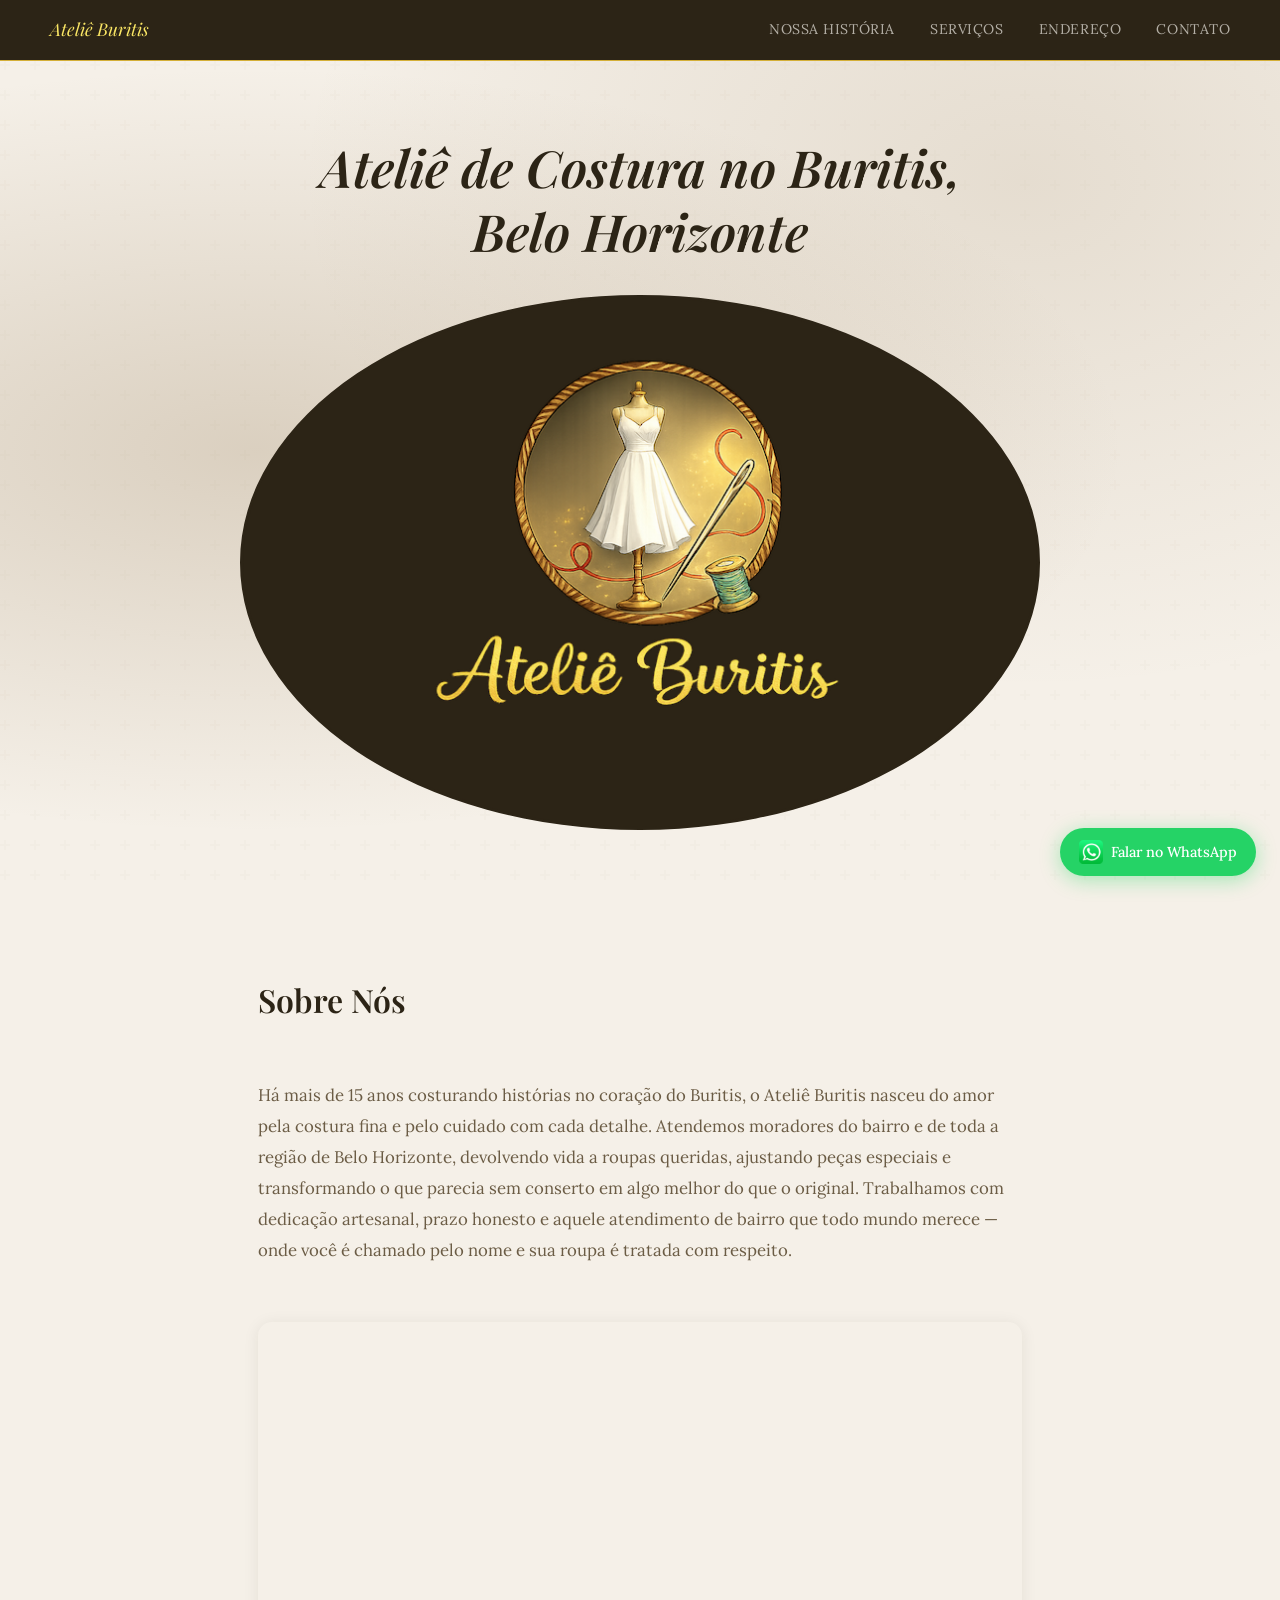
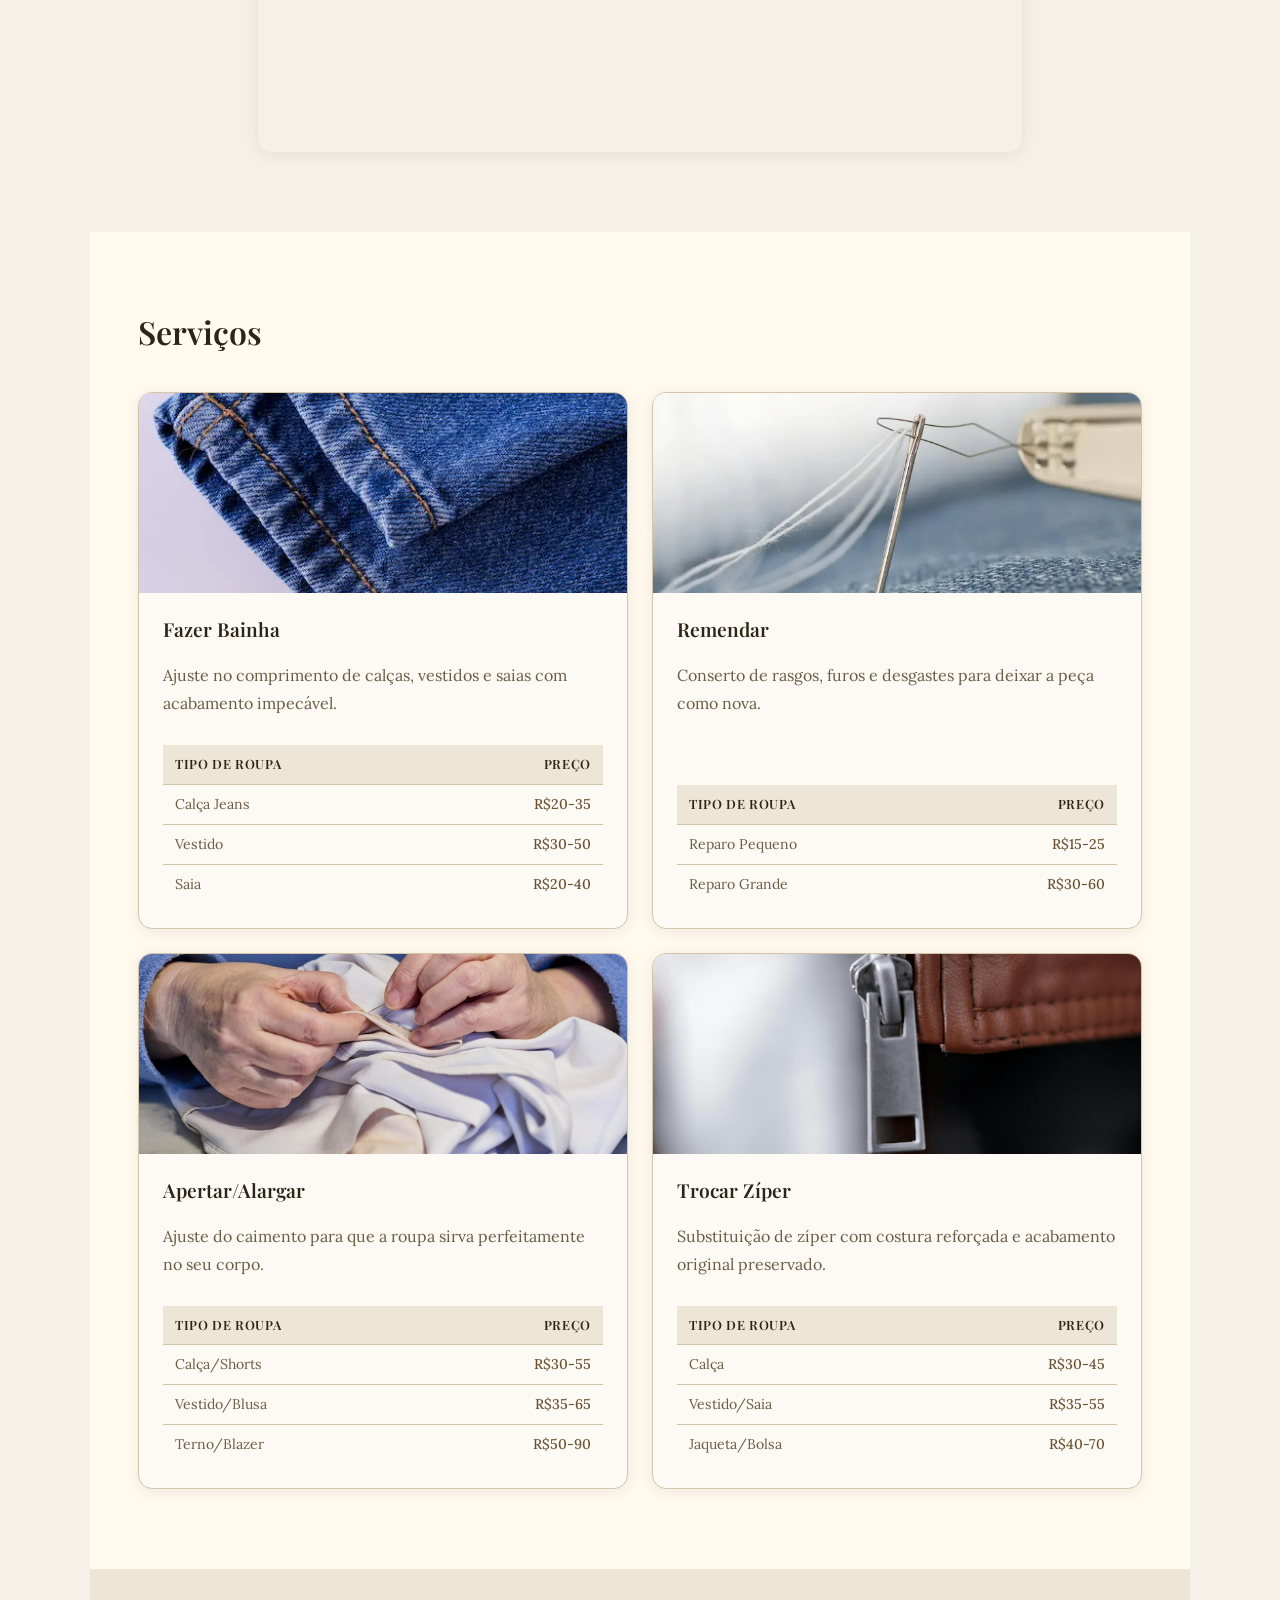
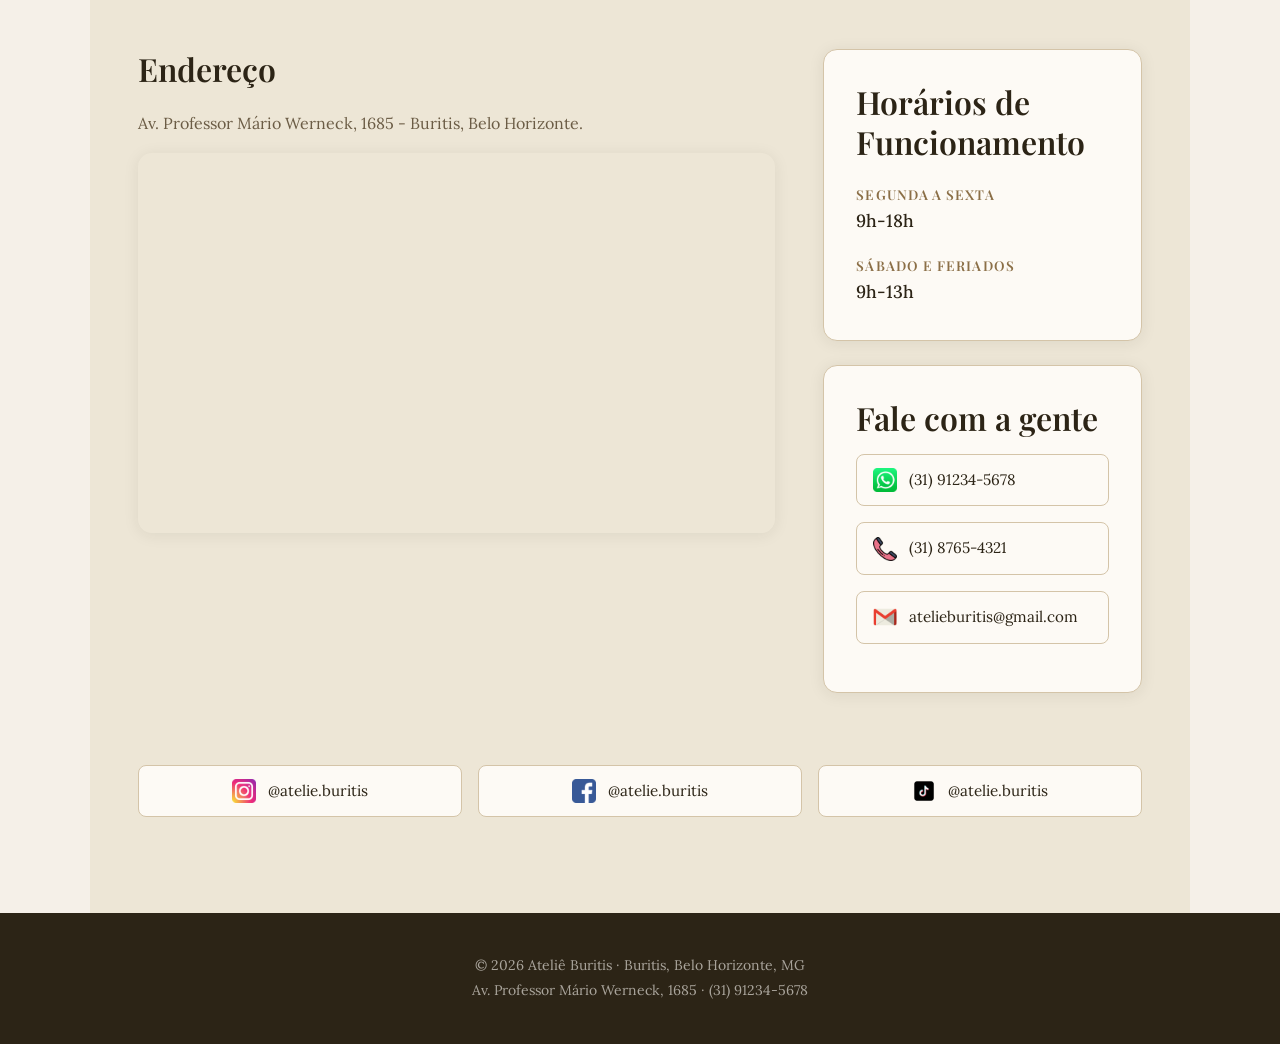
==== index.html @ 2ee1a2c8 "changing files" ====
<!DOCTYPE html>
<html lang="pt-BR">
<head>
    <meta charset="UTF-8">
    <meta name="viewport" content="width=device-width, initial-scale=1.0">

    <title>Ateliê de Costura - Buritis, Belo Horizonte | Ateliê Buritis</title>
    <meta name="description" content="Ateliê de Costura no Buritis, Belo Horizonte. Reparo de roupas rápido, barato e com qualidade. Whatsapp: (31) 91234-5678.">
    <meta name="robots" content="index, follow">
    <link rel="canonical" href="https://danielfprocha.github.io/site-costureira/">

    <meta property="og:title" content="Ateliê de Costura - Buritis, Belo Horizonte | Ateliê Buritis">
    <meta property="og:description" content="Ateliê de Costura no Buritis, Belo Horizonte. Reparo de roupas rápido, barato e com qualidade. Whatsapp: (31) 91234-5678.">
    <meta property="og:image" content="https://danielfprocha.github.io/site-costureira/og-image.jpg">
    <meta property="og:url" content="https://danielfprocha.github.io/site-costureira/">
    <meta property="og:type" content="website">
    <meta property="og:locale" content="pt_BR">

    <script type="application/ld+json">
        {
            "@context": "https://schema.org",
            "@type": "ClothingStore",
            "name": "Ateliê Buritis",
            "description": "Ateliê de Costura no Buritis",
            "url": "https://danielfprocha.github.io/site-costureira/",
            "telephone": "+5531912345678",
            "priceRange": "$$",
            "image": "https://danielfprocha.github.io/site-costureira/og-image.jpg",
            "address": {
            "@type": "PostalAddress",
            "streetAddress": "Av. Professor Mário Werneck, 1685",
            "addressLocality": "Belo Horizonte",
            "addressRegion": "MG",
            "postalCode": "30455-610",
            "addressCountry": "BR"
            },
            "geo": {
            "@type": "GeoCoordinates",
            "latitude": -19.969974157436212,
            "longitude": -43.964984991623794
            },
            "openingHoursSpecification": [
            {
                "@type": "OpeningHoursSpecification",
                "dayOfWeek": ["Monday","Tuesday","Wednesday","Thursday","Friday"],
                "opens": "09:00",
                "closes": "18:00"
            },
            {
                "@type": "OpeningHoursSpecification",
                "dayOfWeek": ["Saturday"],
                "opens": "09:00",
                "closes": "13:00"
            }
            ],
            "areaServed": {
            "@type": "Place",
            "name": "Buritis, Belo Horizonte, MG"
            },
            "serviceType": ["Fazer Bainha", "Remendar", "Apertar/Alargar", "Trocar Zíper"]
        }
    </script>

    <link rel="stylesheet" href="./css/style.css">
</head>
<body>
    <!-- Botão whatsapp fixo -->
    <a class="whatsapp-float" href="https://wa.me/5531912345678?text=Olá%2C%20vim%20pelo%20site!" target="_blank" rel="noopener noreferrer" aria-label="Mandar mensagem pelo WhatsApp">
        <img src="images/geral/icone-whatsapp.png" alt="WhatsApp" width="32" height="32">
        Falar no WhatsApp
    </a>

    <!-- Navegação fixa -->
    <nav>
        <span>Ateliê Buritis</span>
        <a href="#sobre">Nossa História</a>
        <a href="#servicos">Serviços</a>
        <a href="#localizacao">Endereço</a>
        <a href="#contato">Contato</a>
    </nav>

    <!-- 1. Hero -->
    <header>
        <h1>Ateliê de Costura no Buritis, Belo Horizonte</h1>
        <img src="images/geral/logo-costureira-full.png" alt="Logo da loja Ateliê Buritis">
    </header>

    <main>
        <!-- 2. Sobre nós -->
        <section id="sobre">
            <h2>Sobre Nós</h2>
            <p>Há mais de 15 anos costurando histórias no coração do Buritis, o Ateliê Buritis nasceu do amor pela costura fina e pelo cuidado com cada detalhe. Atendemos moradores do bairro e de toda a região de Belo Horizonte, devolvendo vida a roupas queridas, ajustando peças especiais e transformando o que parecia sem conserto em algo melhor do que o original. Trabalhamos com dedicação artesanal, prazo honesto e aquele atendimento de bairro que todo mundo merece — onde você é chamado pelo nome e sua roupa é tratada com respeito.</p>

            <!-- Vídeo -->
             <iframe src="" title="Conheça o Ateliê Buritis" loading="lazy" allowfullscreen></iframe>
        </section>
        
        <!-- 3. Serviços -->
        <section id="servicos">
            <div class="servicos-box">
                <h2>Serviços</h2>

                <div class="servicos-grade">
                    <!-- 3.1. Serviço 1 -->
                    <div class="servico">
                        <img src="images/servicos/fazer-bainha.webp" alt="Bainha de uma calça" loading="lazy">
                        <div class="servico-conteudo">
                            <h3>Fazer Bainha</h3>
                            <p>Ajuste no comprimento de calças, vestidos e saias com acabamento impecável.</p>
                            <table>
                                <thead>
                                    <tr>
                                        <th>Tipo de Roupa</th>
                                        <th class="preco">Preço</th>
                                    </tr>
                                </thead>
                                <tbody>
                                    <tr>
                                        <td>Calça Jeans</td>
                                        <td>R$20-35</td>
                                    </tr>
                                    <tr>
                                        <td>Vestido</td>
                                        <td>R$30-50</td>
                                    </tr>
                                    <tr>
                                        <td>Saia</td>
                                        <td>R$20-40</td>
                                    </tr>
                                </tbody>
                            </table>
                        </div>
                    </div>
                    <!-- 3.2. Serviço 2 -->
                    <div class="servico">
                        <img src="images/servicos/remendar.webp" alt="Remendo de uma roupa" loading="lazy">
                        <div class="servico-conteudo">
                            <h3>Remendar</h3>
                            <p>Conserto de rasgos, furos e desgastes para deixar a peça como nova.</p>
                            <table>
                                <thead>
                                    <tr>
                                        <th>Tipo de Roupa</th>
                                        <th class="preco">Preço</th>
                                    </tr>
                                </thead>
                                <tbody>
                                    <tr>
                                        <td>Reparo Pequeno</td>
                                        <td>R$15-25</td>
                                    </tr>
                                    <tr>
                                        <td>Reparo Grande</td>
                                        <td>R$30-60</td>
                                    </tr>
                                </tbody>
                            </table>
                        </div>
                    </div>
                    
                    <!-- 3.3. Serviço 3 -->
                    <div class="servico">
                        <img src="images/servicos/apertar-alargar.webp" alt="Camisa sendo alargada" loading="lazy">
                        <div class="servico-conteudo">
                            <h3>Apertar/Alargar</h3>
                            <p>Ajuste do caimento para que a roupa sirva perfeitamente no seu corpo.</p>
                            <table>
                                <thead>
                                    <tr>
                                        <th>Tipo de Roupa</th>
                                        <th class="preco">Preço</th>
                                    </tr>
                                </thead>
                                <tbody>
                                    <tr>
                                        <td>Calça/Shorts</td>
                                        <td>R$30-55</td>
                                    </tr>
                                    <tr>
                                        <td>Vestido/Blusa</td>
                                        <td>R$35-65</td>
                                    </tr>
                                    <tr>
                                        <td>Terno/Blazer</td>
                                        <td>R$50-90</td>
                                    </tr>
                                </tbody>
                            </table>
                        </div>
                     </div>
                    
                    <!-- 3.4. Serviço 4 -->
                    <div class="servico">
                        <img src="images/servicos/trocar-ziper.jpg" alt="Zíper de uma jaqueta" loading="lazy">
                        <div class="servico-conteudo">
                            <h3>Trocar Zíper</h3>
                            <p>Substituição de zíper com costura reforçada e acabamento original preservado.</p>
                            <table>
                                <thead>
                                    <tr>
                                        <th>Tipo de Roupa</th>
                                        <th class="preco">Preço</th>
                                    </tr>
                                </thead>
                                <tbody>
                                    <tr>
                                        <td>Calça</td>
                                        <td>R$30-45</td>
                                    </tr>
                                    <tr>
                                        <td>Vestido/Saia</td>
                                        <td>R$35-55</td>
                                    </tr>
                                    <tr>
                                        <td>Jaqueta/Bolsa</td>
                                        <td>R$40-70</td>
                                    </tr>
                                </tbody>
                            </table>
                        </div>
                    </div>
                </div>
            </div>
        </section>
        
        <!-- 4. Localização + Horários -->
        <section id="localizacao">

            <!-- Linha superior: mapa + horários/contato -->
            <div class="localizacao-topo">

                <div class="mapa">
                    <h2>Endereço</h2>
                    <p>Av. Professor Mário Werneck, 1685 - Buritis, Belo Horizonte.</p>
                    <iframe src="https://www.google.com/maps/embed?pb=!1m18!1m12!1m3!1d15000.049582396745!2d-43.972280600000005!3d-19.965980950000002!2m3!1f0!2f0!3f0!3m2!1i1024!2i768!4f13.1!3m3!1m2!1s0xa697ddc6218b83%3A0xa5b5ebb9c4d6cb64!2sUniBH%20-%20Campus%20Buritis!5e0!3m2!1spt-BR!2sbr!4v1778018759500!5m2!1spt-BR!2sbr" width="600" height="450" style="border:0;" allowfullscreen="" loading="lazy" referrerpolicy="no-referrer-when-downgrade"></iframe>
                </div>

                <div class="info-lateral">
                    <div class="horarios">
                        <h2>Horários de Funcionamento</h2>
                        <h3>Segunda a Sexta</h3>
                        <p>9h-18h</p>
                        <h3>Sábado e Feriados</h3>
                        <p>9h-13h</p>
                    </div>

                    <div class="contatos">
                        <h2>Fale com a gente</h2>
                        <a href="https://wa.me/5531912345678?text=Olá%2C%20vim%20pelo%20site!" target="_blank" rel="noopener noreferrer" class="contato-item">
                            <img src="images/geral/icone-whatsapp.png" alt="Ícone WhatsApp">
                            <p>(31) 91234-5678</p>
                        </a>
                        <div class="contato-item">
                            <img src="images/geral/icone-telefone-fixo.png" alt="Ícone Telefone Fixo">
                            <p>(31) 8765-4321</p>
                        </div>
                        <a href="mailto:atelieburitis@gmail.com" class="contato-item">
                            <img src="images/geral/icone-gmail.png" alt="Ícone Gmail">
                            <p>atelieburitis@gmail.com</p>
                        </a>
                    </div>
                </div>
            </div>

            <!-- Linha inferior: redes sociais -->
            <div class="redes-sociais">
                <a href="#" class="rede-item">
                    <img src="images/geral/icone-instagram.png" alt="Ícone Instagram">
                    <p>@atelie.buritis</p>
                </a>
                <a href="#" class="rede-item">
                    <img src="images/geral/icone-facebook.png" alt="Ícone Facebook">
                    <p>@atelie.buritis</p>
                </a>
                <a href="#" class="rede-item">
                    <img src="images/geral/icone-tiktok.png" alt="Ícone Tiktok">
                    <p>@atelie.buritis</p>
                </a>
            </div>
        </section>
    </main>

    <!-- 6. Footer -->
    <footer>
        <p>© 2026 Ateliê Buritis · Buritis, Belo Horizonte, MG</p>
        <p>Av. Professor Mário Werneck, 1685 · (31) 91234-5678</p>
    </footer>
</body>
</html>
---- css/style.css ----
/* =============================================
   ATELIÊ BURITIS — style.css
   Estilo: artesanal/aconchegante, tons bege
   ============================================= */
 
/* --- Fontes (Google Fonts) --- */
@import url('https://fonts.googleapis.com/css2?family=Playfair+Display:ital,wght@0,400;0,600;1,400&family=Lora:ital,wght@0,400;0,500;1,400&display=swap');
 
/* --- Variáveis --- */
:root {
    --cor-fundo:        #F5F0E8;
    --cor-fundo-alt:    #EDE6D6;
    --cor-fundo-escuro: #2C2416;
    --cor-primaria:     #8B6F47;
    --cor-primaria-esc: #6B5232;
    --cor-texto:        #2C2416;
    --cor-texto-suave:  #6B5C45;
    --cor-borda:        #D4C4A8;
    --cor-branco:       #FDFAF5;
 
    --fonte-titulo: 'Playfair Display', Georgia, serif;
    --fonte-corpo:  'Lora', Georgia, serif;
 
    --raio:    8px;
    --raio-lg: 14px;
    --sombra:  0 2px 16px rgba(44, 36, 22, 0.08);
}
 
/* =============================================
   RESET & BASE
   ============================================= */
*, *::before, *::after {
    box-sizing: border-box;
    margin: 0;
    padding: 0;
}
 
html {
    scroll-behavior: smooth;
}
 
body {
    background-color: var(--cor-fundo);
    color: var(--cor-texto);
    font-family: var(--fonte-corpo);
    font-size: 1rem;
    line-height: 1.75;
}
 
img {
    display: block;
    max-width: 100%;
    height: auto;
}
 
a {
    color: inherit;
    text-decoration: none;
}
 
h1, h2, h3 {
    font-family: var(--fonte-titulo);
    line-height: 1.25;
    color: var(--cor-texto);
}
 
h1 { font-size: clamp(2rem, 5vw, 3.2rem); font-weight: 600; }
h2 { font-size: clamp(1.5rem, 3vw, 2rem);  font-weight: 600; margin-bottom: 1.25rem; }
h3 { font-size: 1.2rem; font-weight: 600; margin-bottom: 0.5rem; }
 
p { margin-bottom: 1rem; color: var(--cor-texto-suave); }
p:last-child { margin-bottom: 0; }
 
/* =============================================
   BOTÃO WHATSAPP FIXO
   ============================================= */
.whatsapp-float {
    position: fixed;
    bottom: 1.5rem;
    right: 1.5rem;
    z-index: 1000;
    display: flex;
    align-items: center;
    gap: 0.5rem;
    background-color: #25D366;
    color: #fff;
    font-family: var(--fonte-corpo);
    font-size: 0.9rem;
    font-weight: 500;
    padding: 0.7rem 1.2rem;
    border-radius: 50px;
    box-shadow: 0 4px 20px rgba(13, 212, 86, 0.35);
    transition: transform 0.2s ease, box-shadow 0.2s ease;
}
 
.whatsapp-float:hover {
    transform: translateY(-2px);
    box-shadow: 0 6px 24px rgba(26, 237, 117, 0.619);
}
 
.whatsapp-float img {
    width: 24px;
    height: 24px;
}
 
/* =============================================
   NAV
   ============================================= */
nav {
    position: fixed;
    top: 0;
    left: 0;
    width: 100%;
    z-index: 900;
    display: flex;
    align-items: center;
    gap: 2rem;
    padding: 0rem 3rem;
    background-color: var(--cor-fundo-escuro);
    backdrop-filter: blur(8px);
    border-bottom: 1px solid #D4AF37;
}
 
nav span {
    padding: 0.9rem 0.1rem;
    font-family: var(--fonte-titulo);
    font-size: 1.1rem;
    font-style: italic;
    /*color: #D4AF37;*/
    color: rgb(250, 230, 100); 
    margin-right: auto;
}
 
nav a {
    padding: 0.9rem 0.1rem;
    font-size: 0.88rem;
    letter-spacing: 0.04em;
    color: rgba(253, 250, 245, 0.65);
    transition: color 0.2s;
    text-transform: uppercase;
}
 
nav a:hover {
    color: rgba(250, 230, 100, 0.85);
    transform: scale(1.03);
}

nav a:active {
    color: #FFF340;
}
 
/* =============================================
   HEADER / HERO
   ============================================= */
header {
    min-height: 100vh;
    display: flex;
    flex-direction: column;
    align-items: center;
    justify-content: center;
    text-align: center;
    padding: 8rem 2rem 4rem;
    background-color: var(--cor-fundo);
    background-image:
        radial-gradient(ellipse at 20% 50%, rgba(139, 111, 71, 0.25) 0%, transparent 60%),
        radial-gradient(ellipse at 80% 20%, rgba(139, 111, 71, 0.15) 0%, transparent 50%);
    position: relative;
    overflow: hidden;
}
 
header::before {
    content: '';
    position: absolute;
    inset: 0;
    background-image: url("data:image/svg+xml,%3Csvg width='60' height='60' viewBox='0 0 60 60' xmlns='http://www.w3.org/2000/svg'%3E%3Cg fill='none' fill-rule='evenodd'%3E%3Cg fill='%238B6F47' fill-opacity='0.06'%3E%3Cpath d='M36 34v-4h-2v4h-4v2h4v4h2v-4h4v-2h-4zm0-30V0h-2v4h-4v2h4v4h2V6h4V4h-4zM6 34v-4H4v4H0v2h4v4h2v-4h4v-2H6zM6 4V0H4v4H0v2h4v4h2V6h4V4H6z'/%3E%3C/g%3E%3C/g%3E%3C/svg%3E");
    opacity: 0.4;
}
 
header h1 {
    color: var(--cor-texto);
    position: relative;
    max-width: 700px;
    margin-bottom: 2rem;
    font-style: italic;
}
 
header img {
    position: relative;
    max-width: 800px;
    margin: 0 auto;
    border-radius: 70%;
    border: 3px solid var(--cor-fundo-escuro);
    background-color: var(--cor-fundo-escuro);
}
 
/* =============================================
   SEÇÕES GERAIS
   ============================================= */
section {
    padding: 5rem 3rem;
    display: flex;
    flex-direction: column;
    gap: 2.5rem;
    max-width: 1100px;
    margin: 0 auto;
    padding-top: none;
}
 
section:nth-child(even) {
    background-color: #FFF9EE;
}
 
.secao-intro {
    max-width: 680px;
}
 
/* =============================================
   SOBRE NÓS
   ============================================= */
#sobre {
    display: flex;
    flex-direction: column;
    gap: 2.5rem;
    max-width: 860px;
    margin: 0 auto;
    padding-top: none;
}
 
#sobre p {
    font-size: 1.05rem;
    line-height: 1.85;
}
 
#sobre iframe {
    width: 100%;
    aspect-ratio: 16 / 9;
    border: none;
    border-radius: var(--raio-lg);
    box-shadow: var(--sombra);
}
 
/* =============================================
   SERVIÇOS
   ============================================= */
#servicos {
    max-width: 1100px;
    margin: 0 auto;
}
 
.servicos-box {
    display: flex;
    flex-direction: column;
    gap: 0;
}
 
.servicos-box > h2 {
    margin-bottom: 2.5rem;
}
 
.servicos-grade {
    display: grid;
    grid-template-columns: repeat(2, 1fr);
    gap: 1.5rem;
}
 
.servico {
    background-color: var(--cor-branco);
    border: 1px solid var(--cor-borda);
    border-radius: var(--raio-lg);
    overflow: hidden;
    box-shadow: var(--sombra);
    display: flex;
    flex-direction: column;
}
 
.servico img {
    width: 100%;
    height: 200px;
    object-fit: cover;
}
 
.servico-conteudo {
    padding: 1.5rem;
    flex: 1;
    display: flex;
    flex-direction: column;
    gap: 0.75rem;
}
 
.servico table {
    width: 100%;
    border-collapse: collapse;
    font-size: 0.88rem;
    margin-top: auto;
}
 
.servico th {
    background-color: var(--cor-fundo-alt);
    color: var(--cor-texto);
    font-family: var(--fonte-titulo);
    font-weight: 600;
    font-size: 0.8rem;
    text-align: left;
    padding: 0.5rem 0.75rem;
    border-bottom: 1px solid var(--cor-borda);
    text-transform: uppercase;
    letter-spacing: 0.05em;
}

.servico .preco {
    text-align: right;
}
 
.servico td {
    padding: 0.45rem 0.75rem;
    border-bottom: 1px solid var(--cor-borda);
    color: var(--cor-texto-suave);
}
 
.servico tr:last-child td {
    border-bottom: none;
}
 
.servico td:last-child {
    text-align: right;
    font-weight: 500;
    color: var(--cor-primaria-esc);
}
 
/* =============================================
   LOCALIZAÇÃO + HORÁRIOS
   ============================================= */
.localizacao-topo {
    display: flex;
    gap: 3rem;
    align-items: flex-start;
    margin-bottom: 2rem;
}

.info-lateral {
    flex: 1;
    display: flex;
    flex-direction: column;
    gap: 1.5rem;
}

#localizacao {
    background-color: var(--cor-fundo-alt);
}
 
.localizacao-box {
    max-width: 1000px;
    margin: 0 auto;
    display: flex;
    gap: 3rem;
    align-items: flex-start;
}
 
.mapa {
    flex: 2;
}
 
.mapa p {
    margin-bottom: 1rem;
}
 
.mapa iframe {
    width: 100%;
    height: 380px;
    border: none;
    border-radius: var(--raio-lg);
    box-shadow: var(--sombra);
}
 
.horarios {
    background-color: var(--cor-branco);
    border: 1px solid var(--cor-borda);
    border-radius: var(--raio-lg);
    padding: 2rem;
    box-shadow: var(--sombra);
}
 
.horarios h2 {
    margin-bottom: 1.5rem;
}
 
.horarios h3 {
    color: var(--cor-primaria);
    font-size: 0.85rem;
    text-transform: uppercase;
    letter-spacing: 0.08em;
    margin-bottom: 0.2rem;
    margin-top: 1.25rem;
}
 
.horarios h3:first-of-type {
    margin-top: 0;
}
 
.horarios p {
    font-size: 1.1rem;
    font-weight: 500;
    color: var(--cor-texto);
}
 
/* =============================================
   CONTATO + REDES SOCIAIS
   ============================================= */
.contato-box {
    max-width: 1100px;
    margin: 0 auto;
    display: flex;
    gap: 4rem;
}
 
.contato-box > div {
    flex: 1;
}
 
.contato-box h2 {
    margin-bottom: 1.5rem;
}
 
.contato-item {
    display: flex;
    align-items: center;
    gap: 0.75rem;
    margin-bottom: 1rem;
    padding: 0.75rem 1rem;
    border-radius: var(--raio);
    border: 1px solid var(--cor-borda);
    background-color: var(--cor-branco);
    transition: border-color 0.2s, box-shadow 0.2s;
}
 
.contato-item:hover {
    border-color: var(--cor-primaria);
    box-shadow: 0 2px 10px rgba(139, 111, 71, 0.12);
}
 
.contato-item img {
    width: 24px;
    height: 24px;
    flex-shrink: 0;
}
 
.contato-item p {
    margin: 0;
    color: var(--cor-texto);
    font-size: 0.95rem;
}
 
.rede-item {
    display: flex;
    align-items: center;
    gap: 0.75rem;
    margin-bottom: 1rem;
    padding: 0.75rem 1rem;
    border-radius: var(--raio);
    border: 1px solid var(--cor-borda);
    background-color: var(--cor-branco);
    transition: border-color 0.2s, box-shadow 0.2s;
}
 
.rede-item:hover {
    border-color: var(--cor-primaria);
    box-shadow: 0 2px 10px rgba(139, 111, 71, 0.12);
}
 
.rede-item img {
    width: 24px;
    height: 24px;
    flex-shrink: 0;
}
 
.rede-item p {
    margin: 0;
    color: var(--cor-texto);
    font-size: 0.95rem;
}

.contatos {
    background-color: var(--cor-branco);
    border: 1px solid var(--cor-borda);
    border-radius: var(--raio-lg);
    padding: 2rem;
    box-shadow: var(--sombra);
}

.contatos h2 {
    margin-bottom: 1rem;
}

.redes-sociais {
    display: flex;
    gap: 1rem;
}

.redes-sociais .rede-item {
    flex: 1;
    justify-content: center;
}
 
/* =============================================
   FOOTER
   ============================================= */
footer {
    background-color: var(--cor-fundo-escuro);
    color: rgba(253, 250, 245, 0.6);
    text-align: center;
    padding: 2.5rem 2rem;
    font-size: 0.875rem;
    line-height: 1.8;
}
 
footer p {
    color: rgba(253, 250, 245, 0.6);
    margin: 0;
}
 
/* =============================================
   RESPONSIVIDADE
   ============================================= */
@media (max-width: 768px) {
    nav {
        padding: 0.8rem 1.25rem;
        gap: 1rem;
        overflow-x: auto;
    }
 
    nav a {
        font-size: 0.78rem;
        white-space: nowrap;
    }
 
    section {
        padding: 3.5rem 1.25rem;
    }
 
    .servicos-grade {
        grid-template-columns: 1fr;
    }
 
    .localizacao-box {
        flex-direction: column;
        gap: 2rem;
    }
 
    .mapa iframe {
        height: 280px;
    }

    .localizacao-topo {
        flex-direction: column;
    }

    .redes-sociais {
        flex-direction: column;
    }

 
    .contato-box {
        flex-direction: column;
        gap: 2.5rem;
    }
}
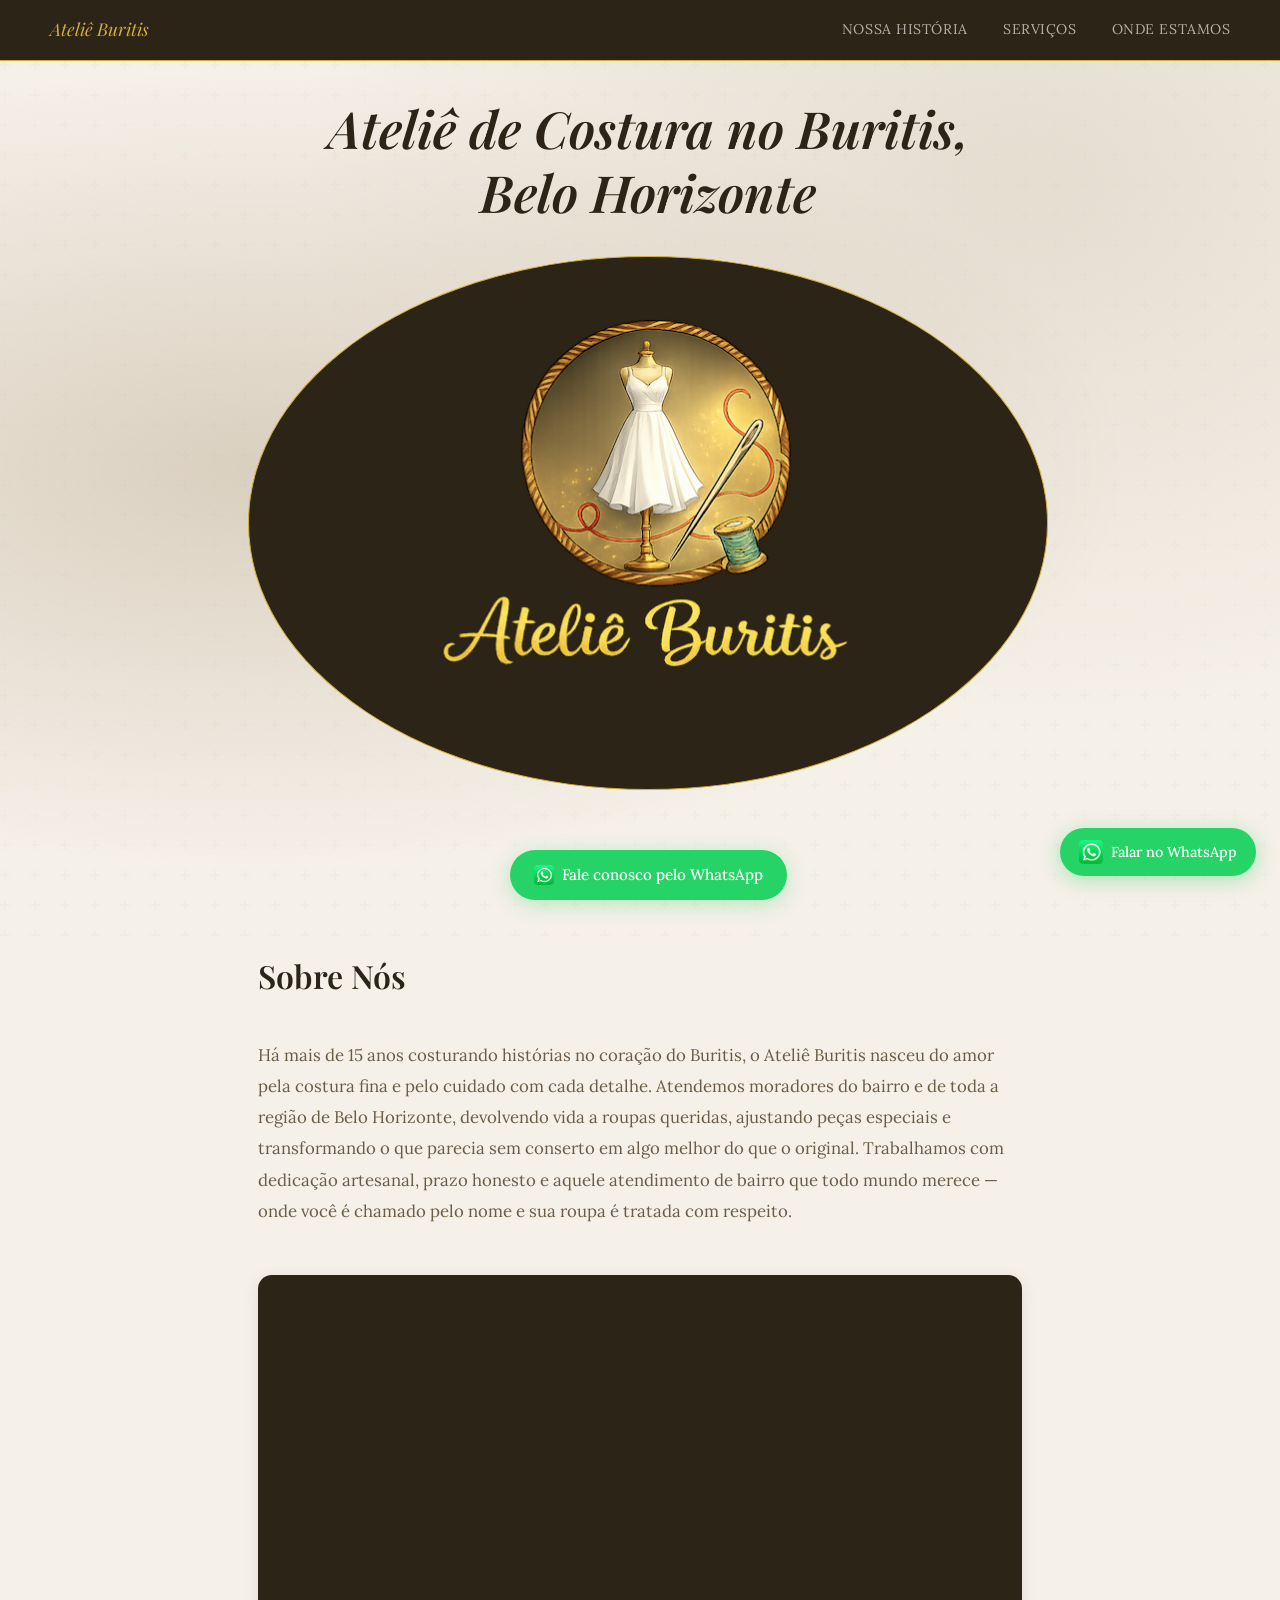
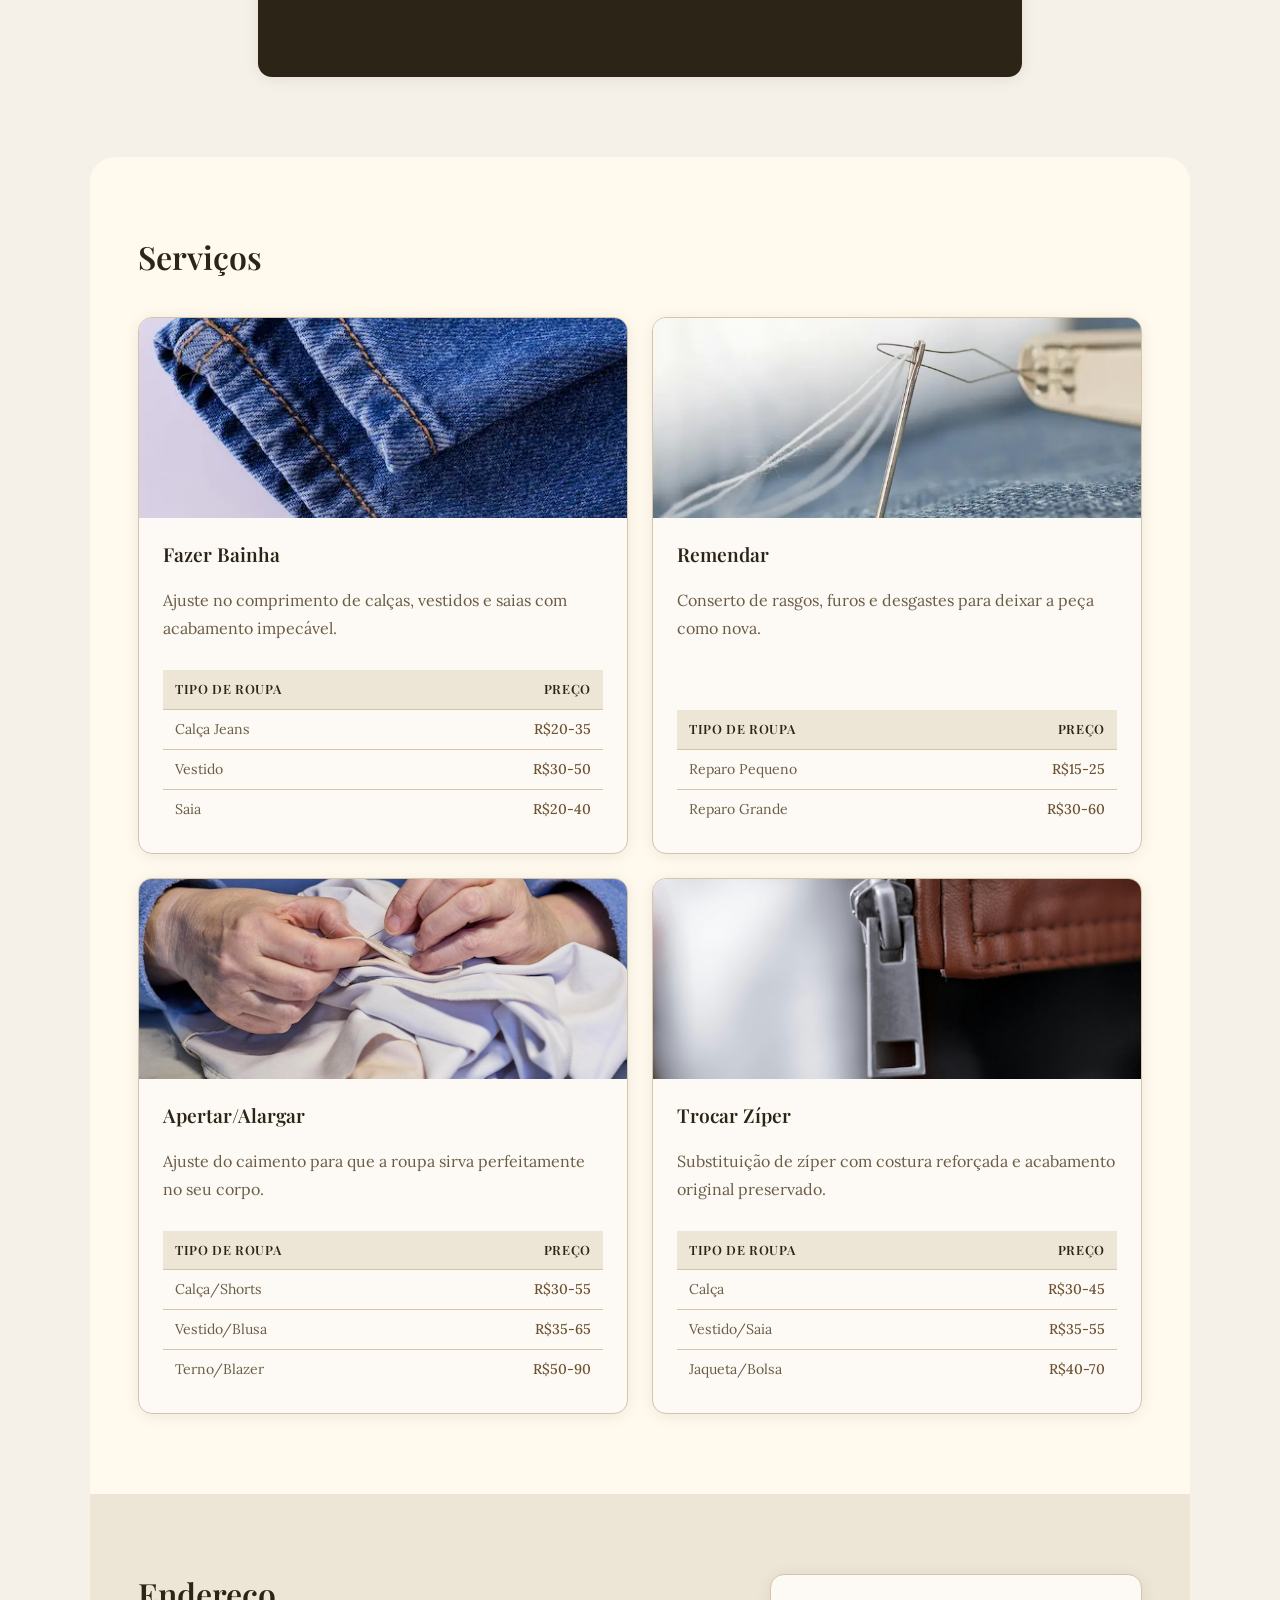
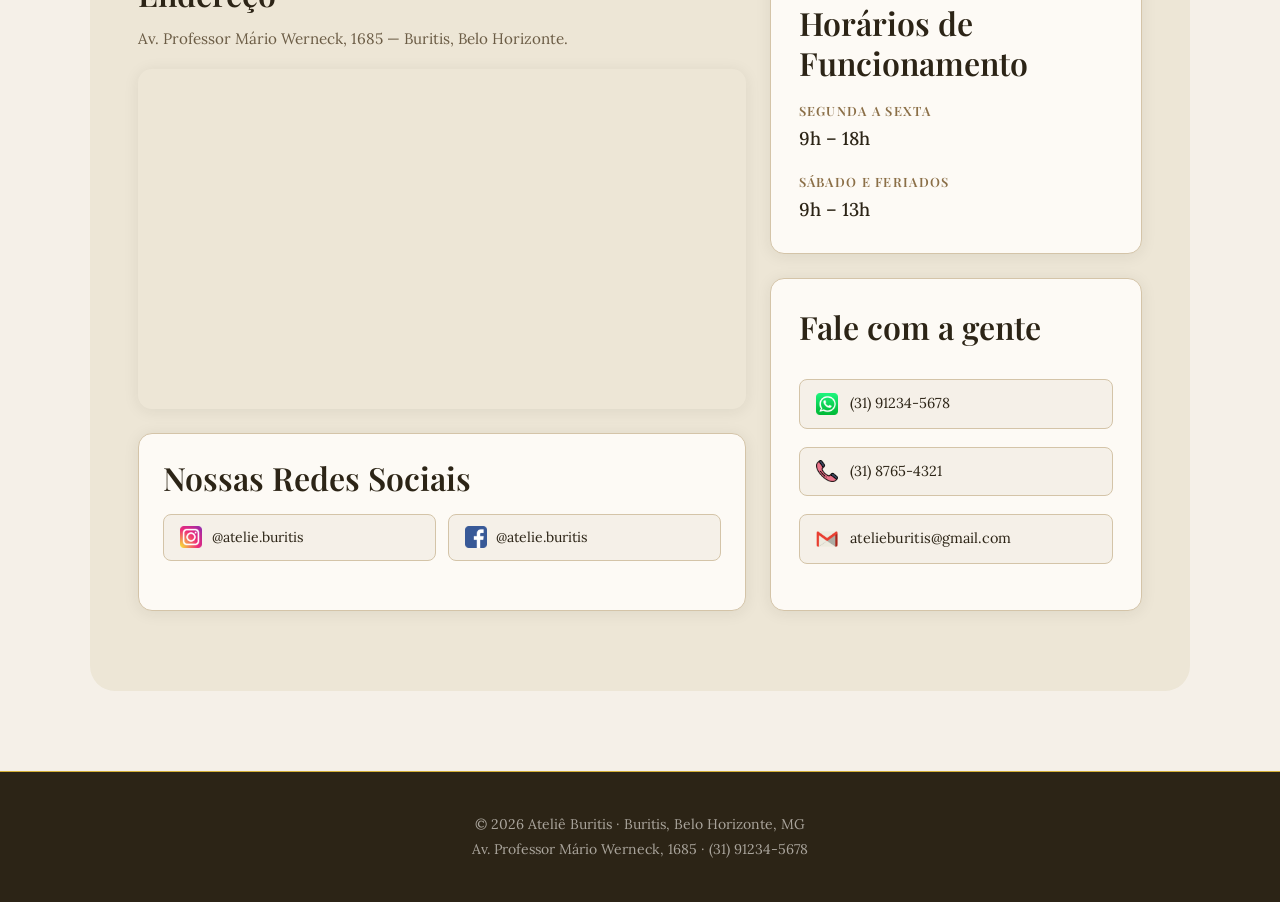
==== commit cf3ec5e8: "finishing project" ====
--- a/index.html
+++ b/index.html
@@ -1,289 +1,301 @@
 <!DOCTYPE html>
 <html lang="pt-BR">
-<head>
-    <meta charset="UTF-8">
-    <meta name="viewport" content="width=device-width, initial-scale=1.0">
-
-    <title>Ateliê de Costura - Buritis, Belo Horizonte | Ateliê Buritis</title>
-    <meta name="description" content="Ateliê de Costura no Buritis, Belo Horizonte. Reparo de roupas rápido, barato e com qualidade. Whatsapp: (31) 91234-5678.">
-    <meta name="robots" content="index, follow">
-    <link rel="canonical" href="https://danielfprocha.github.io/site-costureira/">
-
-    <meta property="og:title" content="Ateliê de Costura - Buritis, Belo Horizonte | Ateliê Buritis">
-    <meta property="og:description" content="Ateliê de Costura no Buritis, Belo Horizonte. Reparo de roupas rápido, barato e com qualidade. Whatsapp: (31) 91234-5678.">
-    <meta property="og:image" content="https://danielfprocha.github.io/site-costureira/og-image.jpg">
-    <meta property="og:url" content="https://danielfprocha.github.io/site-costureira/">
-    <meta property="og:type" content="website">
-    <meta property="og:locale" content="pt_BR">
-
-    <script type="application/ld+json">
-        {
-            "@context": "https://schema.org",
-            "@type": "ClothingStore",
-            "name": "Ateliê Buritis",
-            "description": "Ateliê de Costura no Buritis",
-            "url": "https://danielfprocha.github.io/site-costureira/",
-            "telephone": "+5531912345678",
-            "priceRange": "$$",
-            "image": "https://danielfprocha.github.io/site-costureira/og-image.jpg",
-            "address": {
-            "@type": "PostalAddress",
-            "streetAddress": "Av. Professor Mário Werneck, 1685",
-            "addressLocality": "Belo Horizonte",
-            "addressRegion": "MG",
-            "postalCode": "30455-610",
-            "addressCountry": "BR"
-            },
-            "geo": {
-            "@type": "GeoCoordinates",
-            "latitude": -19.969974157436212,
-            "longitude": -43.964984991623794
-            },
-            "openingHoursSpecification": [
+    <head>
+        <meta charset="UTF-8">
+        <meta name="viewport" content="width=device-width, initial-scale=1.0">
+
+        <title>Ateliê de Costura - Buritis, Belo Horizonte | Ateliê Buritis</title>
+        <meta name="description" content="Ateliê de Costura no Buritis, Belo Horizonte. Reparo de roupas rápido, barato e com qualidade. Whatsapp: (31) 91234-5678.">
+        <meta name="robots" content="index, follow">
+        <link rel="canonical" href="https://danielfprocha.github.io/site-costureira/">
+
+        <meta property="og:title" content="Ateliê de Costura - Buritis, Belo Horizonte | Ateliê Buritis">
+        <meta property="og:description" content="Ateliê de Costura no Buritis, Belo Horizonte. Reparo de roupas rápido, barato e com qualidade. Whatsapp: (31) 91234-5678.">
+        <meta property="og:image" content="https://danielfprocha.github.io/site-costureira/og-image.jpg">
+        <meta property="og:url" content="https://danielfprocha.github.io/site-costureira/">
+        <meta property="og:type" content="website">
+        <meta property="og:locale" content="pt_BR">
+
+        <script type="application/ld+json">
             {
-                "@type": "OpeningHoursSpecification",
-                "dayOfWeek": ["Monday","Tuesday","Wednesday","Thursday","Friday"],
-                "opens": "09:00",
-                "closes": "18:00"
-            },
-            {
-                "@type": "OpeningHoursSpecification",
-                "dayOfWeek": ["Saturday"],
-                "opens": "09:00",
-                "closes": "13:00"
+                "@context": "https://schema.org",
+                "@type": "ClothingStore",
+                "name": "Ateliê Buritis",
+                "description": "Ateliê de Costura no Buritis",
+                "url": "https://danielfprocha.github.io/site-costureira/",
+                "telephone": "+5531912345678",
+                "priceRange": "$$",
+                "image": "https://danielfprocha.github.io/site-costureira/og-image.jpg",
+                "address": {
+                "@type": "PostalAddress",
+                "streetAddress": "Av. Professor Mário Werneck, 1685",
+                "addressLocality": "Belo Horizonte",
+                "addressRegion": "MG",
+                "postalCode": "30455-610",
+                "addressCountry": "BR"
+                },
+                "geo": {
+                "@type": "GeoCoordinates",
+                "latitude": -19.969974157436212,
+                "longitude": -43.964984991623794
+                },
+                "openingHoursSpecification": [
+                {
+                    "@type": "OpeningHoursSpecification",
+                    "dayOfWeek": ["Monday","Tuesday","Wednesday","Thursday","Friday"],
+                    "opens": "09:00",
+                    "closes": "18:00"
+                },
+                {
+                    "@type": "OpeningHoursSpecification",
+                    "dayOfWeek": ["Saturday"],
+                    "opens": "09:00",
+                    "closes": "13:00"
+                }
+                ],
+                "areaServed": {
+                "@type": "Place",
+                "name": "Buritis, Belo Horizonte, MG"
+                },
+                "serviceType": ["Fazer Bainha", "Remendar", "Apertar/Alargar", "Trocar Zíper"]
             }
-            ],
-            "areaServed": {
-            "@type": "Place",
-            "name": "Buritis, Belo Horizonte, MG"
-            },
-            "serviceType": ["Fazer Bainha", "Remendar", "Apertar/Alargar", "Trocar Zíper"]
-        }
-    </script>
-
-    <link rel="stylesheet" href="./css/style.css">
-</head>
-<body>
-    <!-- Botão whatsapp fixo -->
-    <a class="whatsapp-float" href="https://wa.me/5531912345678?text=Olá%2C%20vim%20pelo%20site!" target="_blank" rel="noopener noreferrer" aria-label="Mandar mensagem pelo WhatsApp">
-        <img src="images/geral/icone-whatsapp.png" alt="WhatsApp" width="32" height="32">
-        Falar no WhatsApp
-    </a>
-
-    <!-- Navegação fixa -->
-    <nav>
-        <span>Ateliê Buritis</span>
-        <a href="#sobre">Nossa História</a>
-        <a href="#servicos">Serviços</a>
-        <a href="#localizacao">Endereço</a>
-        <a href="#contato">Contato</a>
-    </nav>
-
-    <!-- 1. Hero -->
-    <header>
-        <h1>Ateliê de Costura no Buritis, Belo Horizonte</h1>
-        <img src="images/geral/logo-costureira-full.png" alt="Logo da loja Ateliê Buritis">
-    </header>
-
-    <main>
-        <!-- 2. Sobre nós -->
-        <section id="sobre">
-            <h2>Sobre Nós</h2>
-            <p>Há mais de 15 anos costurando histórias no coração do Buritis, o Ateliê Buritis nasceu do amor pela costura fina e pelo cuidado com cada detalhe. Atendemos moradores do bairro e de toda a região de Belo Horizonte, devolvendo vida a roupas queridas, ajustando peças especiais e transformando o que parecia sem conserto em algo melhor do que o original. Trabalhamos com dedicação artesanal, prazo honesto e aquele atendimento de bairro que todo mundo merece — onde você é chamado pelo nome e sua roupa é tratada com respeito.</p>
-
-            <!-- Vídeo -->
-             <iframe src="" title="Conheça o Ateliê Buritis" loading="lazy" allowfullscreen></iframe>
-        </section>
-        
-        <!-- 3. Serviços -->
-        <section id="servicos">
-            <div class="servicos-box">
-                <h2>Serviços</h2>
-
-                <div class="servicos-grade">
-                    <!-- 3.1. Serviço 1 -->
-                    <div class="servico">
-                        <img src="images/servicos/fazer-bainha.webp" alt="Bainha de uma calça" loading="lazy">
-                        <div class="servico-conteudo">
-                            <h3>Fazer Bainha</h3>
-                            <p>Ajuste no comprimento de calças, vestidos e saias com acabamento impecável.</p>
-                            <table>
-                                <thead>
-                                    <tr>
-                                        <th>Tipo de Roupa</th>
-                                        <th class="preco">Preço</th>
-                                    </tr>
-                                </thead>
-                                <tbody>
-                                    <tr>
-                                        <td>Calça Jeans</td>
-                                        <td>R$20-35</td>
-                                    </tr>
-                                    <tr>
-                                        <td>Vestido</td>
-                                        <td>R$30-50</td>
-                                    </tr>
-                                    <tr>
-                                        <td>Saia</td>
-                                        <td>R$20-40</td>
-                                    </tr>
-                                </tbody>
-                            </table>
-                        </div>
-                    </div>
-                    <!-- 3.2. Serviço 2 -->
-                    <div class="servico">
-                        <img src="images/servicos/remendar.webp" alt="Remendo de uma roupa" loading="lazy">
-                        <div class="servico-conteudo">
-                            <h3>Remendar</h3>
-                            <p>Conserto de rasgos, furos e desgastes para deixar a peça como nova.</p>
-                            <table>
-                                <thead>
-                                    <tr>
-                                        <th>Tipo de Roupa</th>
-                                        <th class="preco">Preço</th>
-                                    </tr>
-                                </thead>
-                                <tbody>
-                                    <tr>
-                                        <td>Reparo Pequeno</td>
-                                        <td>R$15-25</td>
-                                    </tr>
-                                    <tr>
-                                        <td>Reparo Grande</td>
-                                        <td>R$30-60</td>
-                                    </tr>
-                                </tbody>
-                            </table>
-                        </div>
-                    </div>
-                    
-                    <!-- 3.3. Serviço 3 -->
-                    <div class="servico">
-                        <img src="images/servicos/apertar-alargar.webp" alt="Camisa sendo alargada" loading="lazy">
-                        <div class="servico-conteudo">
-                            <h3>Apertar/Alargar</h3>
-                            <p>Ajuste do caimento para que a roupa sirva perfeitamente no seu corpo.</p>
-                            <table>
-                                <thead>
-                                    <tr>
-                                        <th>Tipo de Roupa</th>
-                                        <th class="preco">Preço</th>
-                                    </tr>
-                                </thead>
-                                <tbody>
-                                    <tr>
-                                        <td>Calça/Shorts</td>
-                                        <td>R$30-55</td>
-                                    </tr>
-                                    <tr>
-                                        <td>Vestido/Blusa</td>
-                                        <td>R$35-65</td>
-                                    </tr>
-                                    <tr>
-                                        <td>Terno/Blazer</td>
-                                        <td>R$50-90</td>
-                                    </tr>
-                                </tbody>
-                            </table>
-                        </div>
-                     </div>
-                    
-                    <!-- 3.4. Serviço 4 -->
-                    <div class="servico">
-                        <img src="images/servicos/trocar-ziper.jpg" alt="Zíper de uma jaqueta" loading="lazy">
-                        <div class="servico-conteudo">
-                            <h3>Trocar Zíper</h3>
-                            <p>Substituição de zíper com costura reforçada e acabamento original preservado.</p>
-                            <table>
-                                <thead>
-                                    <tr>
-                                        <th>Tipo de Roupa</th>
-                                        <th class="preco">Preço</th>
-                                    </tr>
-                                </thead>
-                                <tbody>
-                                    <tr>
-                                        <td>Calça</td>
-                                        <td>R$30-45</td>
-                                    </tr>
-                                    <tr>
-                                        <td>Vestido/Saia</td>
-                                        <td>R$35-55</td>
-                                    </tr>
-                                    <tr>
-                                        <td>Jaqueta/Bolsa</td>
-                                        <td>R$40-70</td>
-                                    </tr>
-                                </tbody>
-                            </table>
+        </script>
+
+        <link rel="stylesheet" href="./css/style.css">
+        <link rel="shortcut icon" href="images/geral/favicon-site-costureira.png" type="image/x-icon">
+    </head>
+
+    <script src="js/main.js"></script>
+    
+    <body>
+        <!-- Botão whatsapp fixo -->
+        <a class="whatsapp-float" href="https://wa.me/5531912345678?text=Olá%2C%20vim%20pelo%20site!" target="_blank" rel="noopener noreferrer" aria-label="Mandar mensagem pelo WhatsApp">
+            <img src="images/geral/icone-whatsapp.png" alt="WhatsApp" width="32" height="32">
+            Falar no WhatsApp
+        </a>
+
+        <!-- Navegação fixa -->
+        <nav>
+            <span>Ateliê Buritis</span>
+            <a href="#sobre">Nossa História</a>
+            <a href="#servicos">Serviços</a>
+            <a href="#localizacao">Onde Estamos</a>
+        </nav>
+
+        <!-- 1. Hero -->
+        <header>
+            <h1>Ateliê de Costura no Buritis, Belo Horizonte</h1>
+            <img src="images/geral/logo-costureira-full.png" alt="Logo da loja Ateliê Buritis">
+            <a class="header-whatsapp" href="https://wa.me/5531912345678?text=Olá%2C%20vim%20pelo%20site!" target="_blank" rel="noopener noreferrer">
+                <img src="images/geral/icone-whatsapp.png" alt="" width="20" height="20">
+                Fale conosco pelo WhatsApp
+            </a>
+        </header>
+
+        <main>
+            <!-- 2. Sobre nós -->
+            <section id="sobre">
+                <h2>Sobre Nós</h2>
+                <p>Há mais de 15 anos costurando histórias no coração do Buritis, o Ateliê Buritis nasceu do amor pela costura fina e pelo cuidado com cada detalhe. Atendemos moradores do bairro e de toda a região de Belo Horizonte, devolvendo vida a roupas queridas, ajustando peças especiais e transformando o que parecia sem conserto em algo melhor do que o original. Trabalhamos com dedicação artesanal, prazo honesto e aquele atendimento de bairro que todo mundo merece — onde você é chamado pelo nome e sua roupa é tratada com respeito.</p>
+
+                <!-- Vídeo -->
+                <div style="padding:52.71% 0 0 0;position:relative;"><iframe src="https://player.vimeo.com/video/1190344488?badge=0&amp;autopause=0&amp;player_id=0&amp;app_id=58479&amp;muted=1" frameborder="0" allow="autoplay; fullscreen; picture-in-picture; clipboard-write; encrypted-media; web-share" referrerpolicy="strict-origin-when-cross-origin" style="position:absolute;top:0;left:0;width:100%;height:100%;" title="Ateliê Buritis - Conheça nossa loja!"></iframe></div><script src="https://player.vimeo.com/api/player.js"></script>
+            </section>
+            
+            <!-- 3. Serviços -->
+            <section id="servicos">
+                <div class="servicos-box">
+                    <h2>Serviços</h2>
+
+                    <div class="servicos-grade">
+                        <!-- 3.1. Serviço 1 -->
+                        <div class="servico">
+                            <img src="images/servicos/fazer-bainha.webp" alt="Bainha de uma calça" loading="lazy">
+                            <div class="servico-conteudo">
+                                <h3>Fazer Bainha</h3>
+                                <p>Ajuste no comprimento de calças, vestidos e saias com acabamento impecável.</p>
+                                <table>
+                                    <thead>
+                                        <tr>
+                                            <th>Tipo de Roupa</th>
+                                            <th class="preco">Preço</th>
+                                        </tr>
+                                    </thead>
+                                    <tbody>
+                                        <tr>
+                                            <td>Calça Jeans</td>
+                                            <td>R$20-35</td>
+                                        </tr>
+                                        <tr>
+                                            <td>Vestido</td>
+                                            <td>R$30-50</td>
+                                        </tr>
+                                        <tr>
+                                            <td>Saia</td>
+                                            <td>R$20-40</td>
+                                        </tr>
+                                    </tbody>
+                                </table>
+                            </div>
+                        </div>
+
+                        <!-- 3.2. Serviço 2 -->
+                        <div class="servico">
+                            <img src="images/servicos/remendar.webp" alt="Remendo de uma roupa" loading="lazy">
+                            <div class="servico-conteudo">
+                                <h3>Remendar</h3>
+                                <p>Conserto de rasgos, furos e desgastes para deixar a peça como nova.</p>
+                                <table>
+                                    <thead>
+                                        <tr>
+                                            <th>Tipo de Roupa</th>
+                                            <th class="preco">Preço</th>
+                                        </tr>
+                                    </thead>
+                                    <tbody>
+                                        <tr>
+                                            <td>Reparo Pequeno</td>
+                                            <td>R$15-25</td>
+                                        </tr>
+                                        <tr>
+                                            <td>Reparo Grande</td>
+                                            <td>R$30-60</td>
+                                        </tr>
+                                    </tbody>
+                                </table>
+                            </div>
+                        </div>
+                        
+                        <!-- 3.3. Serviço 3 -->
+                        <div class="servico">
+                            <img src="images/servicos/apertar-alargar.webp" alt="Camisa sendo alargada" loading="lazy">
+                            <div class="servico-conteudo">
+                                <h3>Apertar/Alargar</h3>
+                                <p>Ajuste do caimento para que a roupa sirva perfeitamente no seu corpo.</p>
+                                <table>
+                                    <thead>
+                                        <tr>
+                                            <th>Tipo de Roupa</th>
+                                            <th class="preco">Preço</th>
+                                        </tr>
+                                    </thead>
+                                    <tbody>
+                                        <tr>
+                                            <td>Calça/Shorts</td>
+                                            <td>R$30-55</td>
+                                        </tr>
+                                        <tr>
+                                            <td>Vestido/Blusa</td>
+                                            <td>R$35-65</td>
+                                        </tr>
+                                        <tr>
+                                            <td>Terno/Blazer</td>
+                                            <td>R$50-90</td>
+                                        </tr>
+                                    </tbody>
+                                </table>
+                            </div>
+                        </div>
+                        
+                        <!-- 3.4. Serviço 4 -->
+                        <div class="servico">
+                            <img src="images/servicos/trocar-ziper.jpg" alt="Zíper de uma jaqueta" loading="lazy">
+                            <div class="servico-conteudo">
+                                <h3>Trocar Zíper</h3>
+                                <p>Substituição de zíper com costura reforçada e acabamento original preservado.</p>
+                                <table>
+                                    <thead>
+                                        <tr>
+                                            <th>Tipo de Roupa</th>
+                                            <th class="preco">Preço</th>
+                                        </tr>
+                                    </thead>
+                                    <tbody>
+                                        <tr>
+                                            <td>Calça</td>
+                                            <td>R$30-45</td>
+                                        </tr>
+                                        <tr>
+                                            <td>Vestido/Saia</td>
+                                            <td>R$35-55</td>
+                                        </tr>
+                                        <tr>
+                                            <td>Jaqueta/Bolsa</td>
+                                            <td>R$40-70</td>
+                                        </tr>
+                                    </tbody>
+                                </table>
+                            </div>
                         </div>
                     </div>
                 </div>
-            </div>
-        </section>
-        
-        <!-- 4. Localização + Horários -->
-        <section id="localizacao">
-
-            <!-- Linha superior: mapa + horários/contato -->
-            <div class="localizacao-topo">
-
-                <div class="mapa">
-                    <h2>Endereço</h2>
-                    <p>Av. Professor Mário Werneck, 1685 - Buritis, Belo Horizonte.</p>
-                    <iframe src="https://www.google.com/maps/embed?pb=!1m18!1m12!1m3!1d15000.049582396745!2d-43.972280600000005!3d-19.965980950000002!2m3!1f0!2f0!3f0!3m2!1i1024!2i768!4f13.1!3m3!1m2!1s0xa697ddc6218b83%3A0xa5b5ebb9c4d6cb64!2sUniBH%20-%20Campus%20Buritis!5e0!3m2!1spt-BR!2sbr!4v1778018759500!5m2!1spt-BR!2sbr" width="600" height="450" style="border:0;" allowfullscreen="" loading="lazy" referrerpolicy="no-referrer-when-downgrade"></iframe>
-                </div>
-
-                <div class="info-lateral">
-                    <div class="horarios">
-                        <h2>Horários de Funcionamento</h2>
-                        <h3>Segunda a Sexta</h3>
-                        <p>9h-18h</p>
-                        <h3>Sábado e Feriados</h3>
-                        <p>9h-13h</p>
+            </section>
+            
+            <!-- 4. Localização + Horários + Contato + Redes Sociais -->
+            <section id="localizacao">
+                <div class="localizacao-grid">
+    
+                    <!-- Coluna esquerda: localização + redes sociais -->
+                    <div class="coluna-esquerda">
+    
+                        <div class="mapa">
+                            <h2>Endereço</h2>
+                            <p>Av. Professor Mário Werneck, 1685 — Buritis, Belo Horizonte.</p>
+                            <iframe src="https://www.google.com/maps/embed?pb=!1m18!1m12!1m3!1d15000.049582396745!2d-43.972280600000005!3d-19.965980950000002!2m3!1f0!2f0!3f0!3m2!1i1024!2i768!4f13.1!3m3!1m2!1s0xa697ddc6218b83%3A0xa5b5ebb9c4d6cb64!2sUniBH%20-%20Campus%20Buritis!5e0!3m2!1spt-BR!2sbr!4v1777835594211!5m2!1spt-BR!2sbr" style="border:0;" allowfullscreen loading="lazy" referrerpolicy="no-referrer-when-downgrade" title="Localização do Ateliê Buritis no Google Maps"></iframe>
+                        </div>
+    
+                        <div class="redes-sociais">
+                            <h2>Nossas Redes Sociais</h2>
+                            <div class="redes-grid">
+                                <a href="https://www.instagram.com/instagram/" class="rede-item" target="_blank" rel="noopener noreferrer">
+                                    <img src="images/geral/icone-instagram.png" alt="Ícone Instagram">
+                                    <p>@atelie.buritis</p>
+                                </a>
+                                <a href="https://www.facebook.com/facebookBrasil" class="rede-item" target="_blank" rel="noopener noreferrer">
+                                    <img src="images/geral/icone-facebook.png" alt="Ícone Facebook">
+                                    <p>@atelie.buritis</p>
+                                </a>
+                            </div>
+                        </div> 
                     </div>
-
-                    <div class="contatos">
-                        <h2>Fale com a gente</h2>
-                        <a href="https://wa.me/5531912345678?text=Olá%2C%20vim%20pelo%20site!" target="_blank" rel="noopener noreferrer" class="contato-item">
-                            <img src="images/geral/icone-whatsapp.png" alt="Ícone WhatsApp">
-                            <p>(31) 91234-5678</p>
-                        </a>
-                        <div class="contato-item">
-                            <img src="images/geral/icone-telefone-fixo.png" alt="Ícone Telefone Fixo">
-                            <p>(31) 8765-4321</p>
-                        </div>
-                        <a href="mailto:atelieburitis@gmail.com" class="contato-item">
-                            <img src="images/geral/icone-gmail.png" alt="Ícone Gmail">
-                            <p>atelieburitis@gmail.com</p>
-                        </a>
+    
+                    <!-- Coluna direita: horários + contatos -->
+                    <div class="coluna-direita">
+    
+                        <div class="horarios">
+                            <h2>Horários de Funcionamento</h2>
+                            <h3>Segunda a Sexta</h3>
+                            <p>9h – 18h</p>
+                            <h3>Sábado e Feriados</h3>
+                            <p>9h – 13h</p>
+                        </div>
+    
+                        <div class="contatos">
+                            <h2>Fale com a gente</h2>
+                            <a href="https://wa.me/5531998119367?text=Olá%2C%20vim%20pelo%20site!" target="_blank" rel="noopener noreferrer" class="contato-item">
+                                <img src="images/geral/icone-whatsapp.png" alt="Ícone WhatsApp">
+                                <p>(31) 91234-5678</p>
+                            </a>
+
+                            <button class="contato-item" onclick="copiarTelefone(this)">
+                                <img src="images/geral/icone-telefone-fixo.png" alt="Ícone Telefone Fixo">
+                                <p>(31) 8765-4321</p>
+                            </button>
+
+                            <a href="mailto:atelieburitis@gmail.com" class="contato-item">
+                                <img src="images/geral/icone-gmail.png" alt="Ícone Gmail">
+                                <p>atelieburitis@gmail.com</p>
+                            </a>
+                        </div>
                     </div>
                 </div>
-            </div>
-
-            <!-- Linha inferior: redes sociais -->
-            <div class="redes-sociais">
-                <a href="#" class="rede-item">
-                    <img src="images/geral/icone-instagram.png" alt="Ícone Instagram">
-                    <p>@atelie.buritis</p>
-                </a>
-                <a href="#" class="rede-item">
-                    <img src="images/geral/icone-facebook.png" alt="Ícone Facebook">
-                    <p>@atelie.buritis</p>
-                </a>
-                <a href="#" class="rede-item">
-                    <img src="images/geral/icone-tiktok.png" alt="Ícone Tiktok">
-                    <p>@atelie.buritis</p>
-                </a>
-            </div>
-        </section>
-    </main>
-
-    <!-- 6. Footer -->
-    <footer>
-        <p>© 2026 Ateliê Buritis · Buritis, Belo Horizonte, MG</p>
-        <p>Av. Professor Mário Werneck, 1685 · (31) 91234-5678</p>
-    </footer>
-</body>
+            </section>
+        </main>
+
+        <!-- 6. Footer -->
+        <footer>
+            <p>© 2026 Ateliê Buritis · Buritis, Belo Horizonte, MG</p>
+            <p>Av. Professor Mário Werneck, 1685 · (31) 91234-5678</p>
+        </footer>
+    </body>
 </html>
--- a/css/style.css
+++ b/css/style.css
@@ -1,12 +1,7 @@
-/* =============================================
-   ATELIÊ BURITIS — style.css
-   Estilo: artesanal/aconchegante, tons bege
-   ============================================= */
- 
-/* --- Fontes (Google Fonts) --- */
+/* --- Fontes (Google Fonts): --- */
 @import url('https://fonts.googleapis.com/css2?family=Playfair+Display:ital,wght@0,400;0,600;1,400&family=Lora:ital,wght@0,400;0,500;1,400&display=swap');
  
-/* --- Variáveis --- */
+/* --- Variáveis: --- */
 :root {
     --cor-fundo:        #F5F0E8;
     --cor-fundo-alt:    #EDE6D6;
@@ -27,8 +22,9 @@
 }
  
 /* =============================================
-   RESET & BASE
-   ============================================= */
+   RESET & BASE:
+   ============================================= */
+
 *, *::before, *::after {
     box-sizing: border-box;
     margin: 0;
@@ -40,7 +36,7 @@
 }
  
 body {
-    background-color: var(--cor-fundo);
+    background-color: var(--cor-fundo); 
     color: var(--cor-texto);
     font-family: var(--fonte-corpo);
     font-size: 1rem;
@@ -64,16 +60,36 @@
     color: var(--cor-texto);
 }
  
-h1 { font-size: clamp(2rem, 5vw, 3.2rem); font-weight: 600; }
-h2 { font-size: clamp(1.5rem, 3vw, 2rem);  font-weight: 600; margin-bottom: 1.25rem; }
-h3 { font-size: 1.2rem; font-weight: 600; margin-bottom: 0.5rem; }
- 
-p { margin-bottom: 1rem; color: var(--cor-texto-suave); }
-p:last-child { margin-bottom: 0; }
- 
-/* =============================================
-   BOTÃO WHATSAPP FIXO
-   ============================================= */
+h1 { 
+    font-size: clamp(2rem, 5vw, 3.2rem); 
+    font-weight: 600; 
+}
+
+h2 { 
+    font-size: clamp(1.5rem, 3vw, 2rem);  
+    font-weight: 600; 
+    margin-bottom: 0.75rem; 
+}
+
+h3 { 
+    font-size: 1.2rem; 
+    font-weight: 600; 
+    margin-bottom: 0.5rem; 
+}
+ 
+p { 
+    margin-bottom: 1rem; 
+    color: var(--cor-texto-suave); 
+}
+
+p:last-child { 
+    margin-bottom: 0; 
+}
+ 
+/* =============================================
+   BOTÃO WHATSAPP FIXO:
+   ============================================= */
+
 .whatsapp-float {
     position: fixed;
     bottom: 1.5rem;
@@ -104,8 +120,9 @@
 }
  
 /* =============================================
-   NAV
-   ============================================= */
+   NAV:
+   ============================================= */
+
 nav {
     position: fixed;
     top: 0;
@@ -126,8 +143,7 @@
     font-family: var(--fonte-titulo);
     font-size: 1.1rem;
     font-style: italic;
-    /*color: #D4AF37;*/
-    color: rgb(250, 230, 100); 
+    color: #D4AF37;
     margin-right: auto;
 }
  
@@ -141,7 +157,7 @@
 }
  
 nav a:hover {
-    color: rgba(250, 230, 100, 0.85);
+    color: #D4AF37;
     transform: scale(1.03);
 }
 
@@ -150,20 +166,20 @@
 }
  
 /* =============================================
-   HEADER / HERO
-   ============================================= */
+   HEADER / HERO:
+   ============================================= */
+
 header {
-    min-height: 100vh;
+    min-height: 400px;
     display: flex;
     flex-direction: column;
     align-items: center;
     justify-content: center;
     text-align: center;
-    padding: 8rem 2rem 4rem;
-    background-color: var(--cor-fundo);
+    padding: 6rem 2rem 1rem 3rem;
     background-image:
         radial-gradient(ellipse at 20% 50%, rgba(139, 111, 71, 0.25) 0%, transparent 60%),
-        radial-gradient(ellipse at 80% 20%, rgba(139, 111, 71, 0.15) 0%, transparent 50%);
+        radial-gradient(ellipse at 80% 20%, rgba(139, 111, 71, 0.15) 0%, transparent 50%); 
     position: relative;
     overflow: hidden;
 }
@@ -174,6 +190,7 @@
     inset: 0;
     background-image: url("data:image/svg+xml,%3Csvg width='60' height='60' viewBox='0 0 60 60' xmlns='http://www.w3.org/2000/svg'%3E%3Cg fill='none' fill-rule='evenodd'%3E%3Cg fill='%238B6F47' fill-opacity='0.06'%3E%3Cpath d='M36 34v-4h-2v4h-4v2h4v4h2v-4h4v-2h-4zm0-30V0h-2v4h-4v2h4v4h2V6h4V4h-4zM6 34v-4H4v4H0v2h4v4h2v-4h4v-2H6zM6 4V0H4v4H0v2h4v4h2V6h4V4H6z'/%3E%3C/g%3E%3C/g%3E%3C/svg%3E");
     opacity: 0.4;
+    pointer-events: none;
 }
  
 header h1 {
@@ -189,41 +206,64 @@
     max-width: 800px;
     margin: 0 auto;
     border-radius: 70%;
-    border: 3px solid var(--cor-fundo-escuro);
+    border: 1.5px solid #D4AF37;
     background-color: var(--cor-fundo-escuro);
 }
- 
-/* =============================================
-   SEÇÕES GERAIS
-   ============================================= */
+
+.header-whatsapp {
+    display: inline-flex;
+    align-items: center;
+    gap: 0.5rem;
+    background-color: #25D366;
+    color: #fff;
+    font-family: var(--fonte-corpo);
+    font-size: 0.95rem;
+    font-weight: 500;
+    padding: 0.75rem 1.5rem;
+    border-radius: 50px;
+    box-shadow: 0 4px 20px rgba(37, 211, 102, 0.3);
+    transition: transform 0.2s, box-shadow 0.2s;
+    cursor: pointer;
+    margin: 60px auto 20px auto
+}
+
+.header-whatsapp:hover {
+    transform: scale(1.02);
+    box-shadow: 0 6px 24px rgba(37, 211, 102, 0.45);
+}
+
+.header-whatsapp img {
+    width: 20px;
+    height: 20px;
+    border-radius: 0;
+    border: none;
+    background: none;
+    pointer-events: none;
+}
+ 
+/* =============================================
+   SEÇÕES GERAIS:
+   ============================================= */
+
 section {
     padding: 5rem 3rem;
-    display: flex;
-    flex-direction: column;
-    gap: 2.5rem;
-    max-width: 1100px;
-    margin: 0 auto;
-    padding-top: none;
 }
  
 section:nth-child(even) {
     background-color: #FFF9EE;
 }
  
-.secao-intro {
-    max-width: 680px;
-}
- 
-/* =============================================
-   SOBRE NÓS
-   ============================================= */
+/* =============================================
+   SOBRE NÓS:
+   ============================================= */
+
 #sobre {
     display: flex;
     flex-direction: column;
-    gap: 2.5rem;
+    gap: 2rem;
     max-width: 860px;
     margin: 0 auto;
-    padding-top: none;
+    padding-top: 20px;
 }
  
 #sobre p {
@@ -237,14 +277,17 @@
     border: none;
     border-radius: var(--raio-lg);
     box-shadow: var(--sombra);
-}
- 
-/* =============================================
-   SERVIÇOS
-   ============================================= */
+    background-color: #2C2416;
+}
+ 
+/* =============================================
+   SERVIÇOS:
+   ============================================= */
+
 #servicos {
     max-width: 1100px;
     margin: 0 auto;
+    border-radius: 25px 25px 0px 0px;
 }
  
 .servicos-box {
@@ -328,69 +371,133 @@
 }
  
 /* =============================================
-   LOCALIZAÇÃO + HORÁRIOS
-   ============================================= */
-.localizacao-topo {
-    display: flex;
-    gap: 3rem;
-    align-items: flex-start;
-    margin-bottom: 2rem;
-}
-
-.info-lateral {
-    flex: 1;
+   LOCALIZAÇÃO + HORÁRIOS + CONTATOS + REDES:
+   ============================================= */
+
+#localizacao {
+    background-color: var(--cor-fundo-alt);
+    padding: 5rem 3rem;
+    max-width: 1100px;
+    margin: 0 auto 80px auto;
+    border-radius: 0px 0px 25px 25px;
+
+}
+
+.localizacao-grid {
+    max-width: 1100px;
+    margin: 0 auto;
+    display: grid;
+    grid-template-columns: 62fr 38fr;
+    gap: 1.5rem;
+    align-items: stretch;
+}
+ 
+/* ----- COLUNA ESQUERDA: LOCALIZAÇÃO + REDES: ----- */
+ 
+.coluna-esquerda {
     display: flex;
     flex-direction: column;
     gap: 1.5rem;
-}
-
-#localizacao {
-    background-color: var(--cor-fundo-alt);
-}
- 
-.localizacao-box {
-    max-width: 1000px;
-    margin: 0 auto;
-    display: flex;
-    gap: 3rem;
-    align-items: flex-start;
-}
- 
-.mapa {
-    flex: 2;
-}
- 
+    height: 100%;
+}
+
 .mapa p {
     margin-bottom: 1rem;
+    font-size: 0.95rem;
 }
  
 .mapa iframe {
     width: 100%;
-    height: 380px;
+    height: 340px;
     border: none;
     border-radius: var(--raio-lg);
     box-shadow: var(--sombra);
-}
- 
+    display: block;
+}
+
+.redes-sociais {
+    flex: 1;
+    background-color: var(--cor-branco);
+    border: 1px solid var(--cor-borda);
+    border-radius: var(--raio-lg);
+    padding: 1.5rem;
+    box-shadow: var(--sombra);
+}
+
+.redes-sociais h2 {
+    margin-bottom: 1rem;
+}
+
+.redes-grid {
+    display: flex;
+    flex-direction: row;
+    gap: 0.75rem;
+}
+
+.rede-item {
+    display: flex;
+    align-items: center;
+    flex: 1;
+    gap: 0.6rem;
+    margin-bottom: 1rem;
+    padding: 0.65rem 1rem;
+    border-radius: var(--raio);
+    border: 1px solid var(--cor-borda);
+    background-color: var(--cor-fundo);
+    transition: border-color 0.2s, box-shadow 0.2s, transform 0.2s;
+}
+ 
+.rede-item:hover {
+    background-color: transparent;
+    border-color: var(--cor-primaria);
+    box-shadow: 0 2px 10px rgba(139, 111, 71, 0.12);
+    transform: scale(1.02);
+}
+ 
+.rede-item img {
+    width: 22px;
+    height: 22px;
+    flex-shrink: 0;
+}
+ 
+.rede-item p {
+    margin: 0;
+    color: var(--cor-texto);
+    font-size: 0.88rem;
+    transition: transform 0.2s;
+}
+
+.rede-item p:active {
+    color: var(--cor-primaria);
+}
+
+/* ----- COLUNA DIREITA: HORÁRIOS + CONTATOS: ----- */
+ 
+.coluna-direita {
+    display: flex;
+    flex-direction: column;
+    gap: 1.5rem;
+}
+
 .horarios {
     background-color: var(--cor-branco);
     border: 1px solid var(--cor-borda);
     border-radius: var(--raio-lg);
-    padding: 2rem;
+    padding: 1.75rem;
     box-shadow: var(--sombra);
 }
  
 .horarios h2 {
-    margin-bottom: 1.5rem;
+    margin-bottom: 1.25rem;
 }
  
 .horarios h3 {
     color: var(--cor-primaria);
-    font-size: 0.85rem;
+    font-size: 0.8rem;
     text-transform: uppercase;
-    letter-spacing: 0.08em;
+    letter-spacing: 0.1em;
     margin-bottom: 0.2rem;
-    margin-top: 1.25rem;
+    margin-top: 1.2rem;
 }
  
 .horarios h3:first-of-type {
@@ -398,112 +505,89 @@
 }
  
 .horarios p {
-    font-size: 1.1rem;
+    font-size: 1.15rem;
     font-weight: 500;
     color: var(--cor-texto);
-}
- 
-/* =============================================
-   CONTATO + REDES SOCIAIS
-   ============================================= */
-.contato-box {
-    max-width: 1100px;
-    margin: 0 auto;
-    display: flex;
-    gap: 4rem;
-}
- 
-.contato-box > div {
-    flex: 1;
-}
- 
-.contato-box h2 {
-    margin-bottom: 1.5rem;
-}
- 
-.contato-item {
-    display: flex;
-    align-items: center;
-    gap: 0.75rem;
-    margin-bottom: 1rem;
-    padding: 0.75rem 1rem;
-    border-radius: var(--raio);
-    border: 1px solid var(--cor-borda);
-    background-color: var(--cor-branco);
-    transition: border-color 0.2s, box-shadow 0.2s;
-}
- 
-.contato-item:hover {
-    border-color: var(--cor-primaria);
-    box-shadow: 0 2px 10px rgba(139, 111, 71, 0.12);
-}
- 
-.contato-item img {
-    width: 24px;
-    height: 24px;
-    flex-shrink: 0;
-}
- 
-.contato-item p {
-    margin: 0;
-    color: var(--cor-texto);
-    font-size: 0.95rem;
-}
- 
-.rede-item {
-    display: flex;
-    align-items: center;
-    gap: 0.75rem;
-    margin-bottom: 1rem;
-    padding: 0.75rem 1rem;
-    border-radius: var(--raio);
-    border: 1px solid var(--cor-borda);
-    background-color: var(--cor-branco);
-    transition: border-color 0.2s, box-shadow 0.2s;
-}
- 
-.rede-item:hover {
-    border-color: var(--cor-primaria);
-    box-shadow: 0 2px 10px rgba(139, 111, 71, 0.12);
-}
- 
-.rede-item img {
-    width: 24px;
-    height: 24px;
-    flex-shrink: 0;
-}
- 
-.rede-item p {
-    margin: 0;
-    color: var(--cor-texto);
-    font-size: 0.95rem;
 }
 
 .contatos {
     background-color: var(--cor-branco);
     border: 1px solid var(--cor-borda);
     border-radius: var(--raio-lg);
-    padding: 2rem;
+    padding: 1.75rem;
     box-shadow: var(--sombra);
+    flex: 1;
 }
 
 .contatos h2 {
-    margin-bottom: 1rem;
-}
-
-.redes-sociais {
-    display: flex;
-    gap: 1rem;
-}
-
-.redes-sociais .rede-item {
-    flex: 1;
-    justify-content: center;
-}
- 
-/* =============================================
-   FOOTER
-   ============================================= */
+    margin-bottom: 2rem;
+}
+
+.contato-item {
+    display: flex;
+    align-items: center;
+    gap: 0.75rem;
+    margin-bottom: 18px;
+    padding: 0.7rem 1rem;
+    border-radius: var(--raio);
+    border: 1px solid var(--cor-borda);
+    background-color: var(--cor-fundo);
+    transition: border-color 0.2s, box-shadow 0.2s, transform 0.2s;
+}
+ 
+.contato-item:hover {
+    background-color: transparent;
+    border-color: var(--cor-primaria);
+    box-shadow: 0 2px 10px rgba(139, 111, 71, 0.12);
+    transform: scale(1.02);
+}
+ 
+.contato-item img {
+    width: 22px;
+    height: 22px;
+    flex-shrink: 0;
+}
+ 
+.contato-item p {
+    margin: 0;
+    color: var(--cor-texto);
+    font-size: 0.9rem;
+    transition: transform 0.2s;
+}
+
+.contato-item p:active {
+    color: var(--cor-primaria);
+}
+
+button.contato-item {
+    all: unset;
+    display: flex;
+    align-items: center;
+    gap: 0.75rem;
+    width: 100%;
+    cursor: pointer;
+    padding: 0.7rem 1rem;
+    border-radius: var(--raio);
+    border: 1px solid var(--cor-borda);
+    background-color: var(--cor-fundo);
+    transition: border-color 0.2s, box-shadow 0.2s, transform 0.2s;
+    box-sizing: border-box;
+}
+
+button.contato-item:hover {
+    border-color: var(--cor-primaria);
+    box-shadow: 0 2px 10px rgba(139, 111, 71, 0.12);
+    transform: scale(1.02);
+}
+
+.contato-item:last-of-type {
+    margin-top: 18px;
+}
+ 
+/* =============================================
+   FOOTER:
+   ============================================= */
+
 footer {
     background-color: var(--cor-fundo-escuro);
     color: rgba(253, 250, 245, 0.6);
@@ -511,6 +595,7 @@
     padding: 2.5rem 2rem;
     font-size: 0.875rem;
     line-height: 1.8;
+    border-top: 1px solid #D4AF37;
 }
  
 footer p {
@@ -519,8 +604,9 @@
 }
  
 /* =============================================
-   RESPONSIVIDADE
-   ============================================= */
+   RESPONSIVIDADE:
+   ============================================= */
+
 @media (max-width: 768px) {
     nav {
         padding: 0.8rem 1.25rem;
@@ -532,6 +618,10 @@
         font-size: 0.78rem;
         white-space: nowrap;
     }
+
+    h1 {
+        margin-top: 30px;
+    }
  
     section {
         padding: 3.5rem 1.25rem;
@@ -540,27 +630,53 @@
     .servicos-grade {
         grid-template-columns: 1fr;
     }
- 
-    .localizacao-box {
-        flex-direction: column;
-        gap: 2rem;
+
+    #localizacao {
+        padding: 3.5rem 1.25rem;
+    }
+ 
+    .localizacao-grid {
+        grid-template-columns: 1fr;
+        max-width: 480px;
+        margin: 0 auto; 
+    }
+
+    .coluna-esquerda, .coluna-direita {
+        display: contents;
+    }
+
+    .mapa {
+        order: 1;
+    }
+
+    .horarios {
+        order: 2;
+    }
+
+    .contatos {
+        order: 3;
+    }
+
+    .redes-sociais {
+        order: 4;
     }
  
     .mapa iframe {
-        height: 280px;
-    }
-
-    .localizacao-topo {
-        flex-direction: column;
-    }
-
-    .redes-sociais {
-        flex-direction: column;
-    }
-
+        height: 260px;
+    }
+
+    .redes-grid {
+        flex-direction: row;
+    }
  
     .contato-box {
         flex-direction: column;
         gap: 2.5rem;
     }
+}
+
+@media (max-width: 420px) {
+    .redes-grid {
+        grid-template-columns: 1fr;
+    }
 }
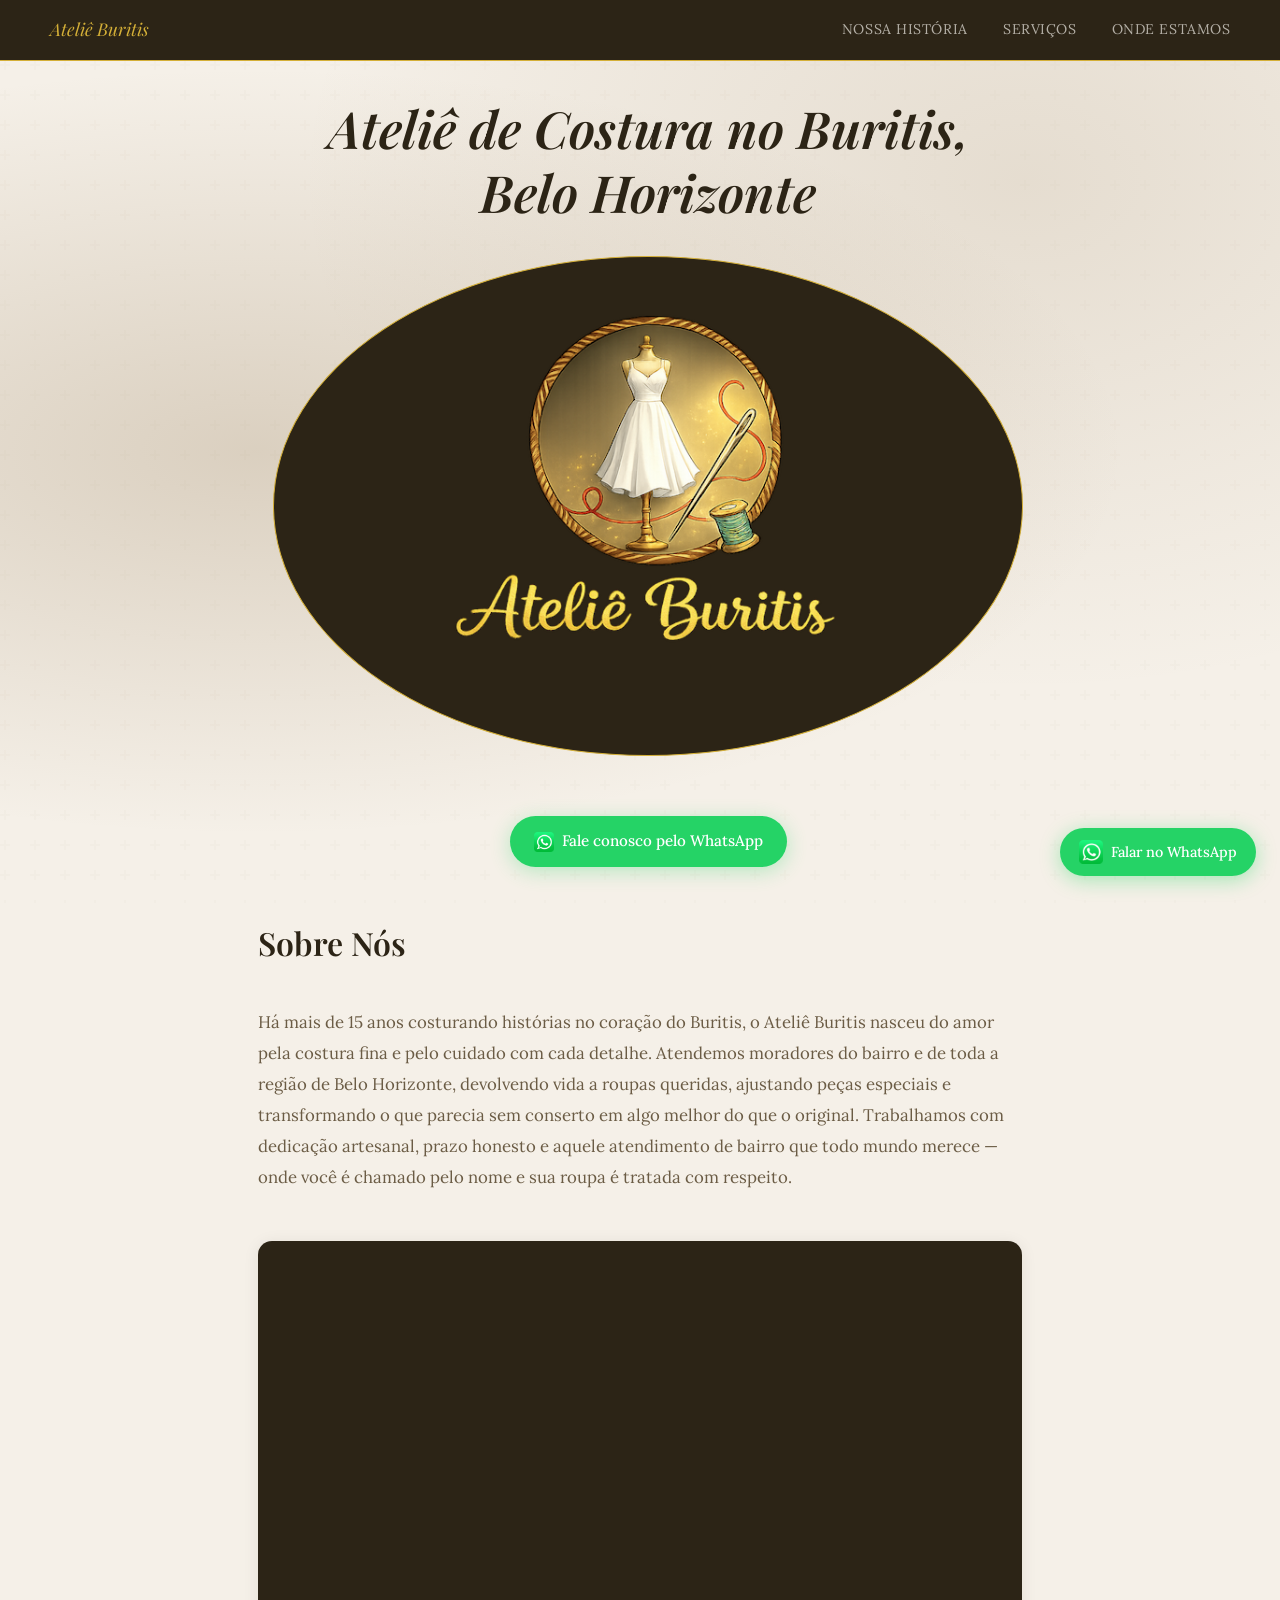
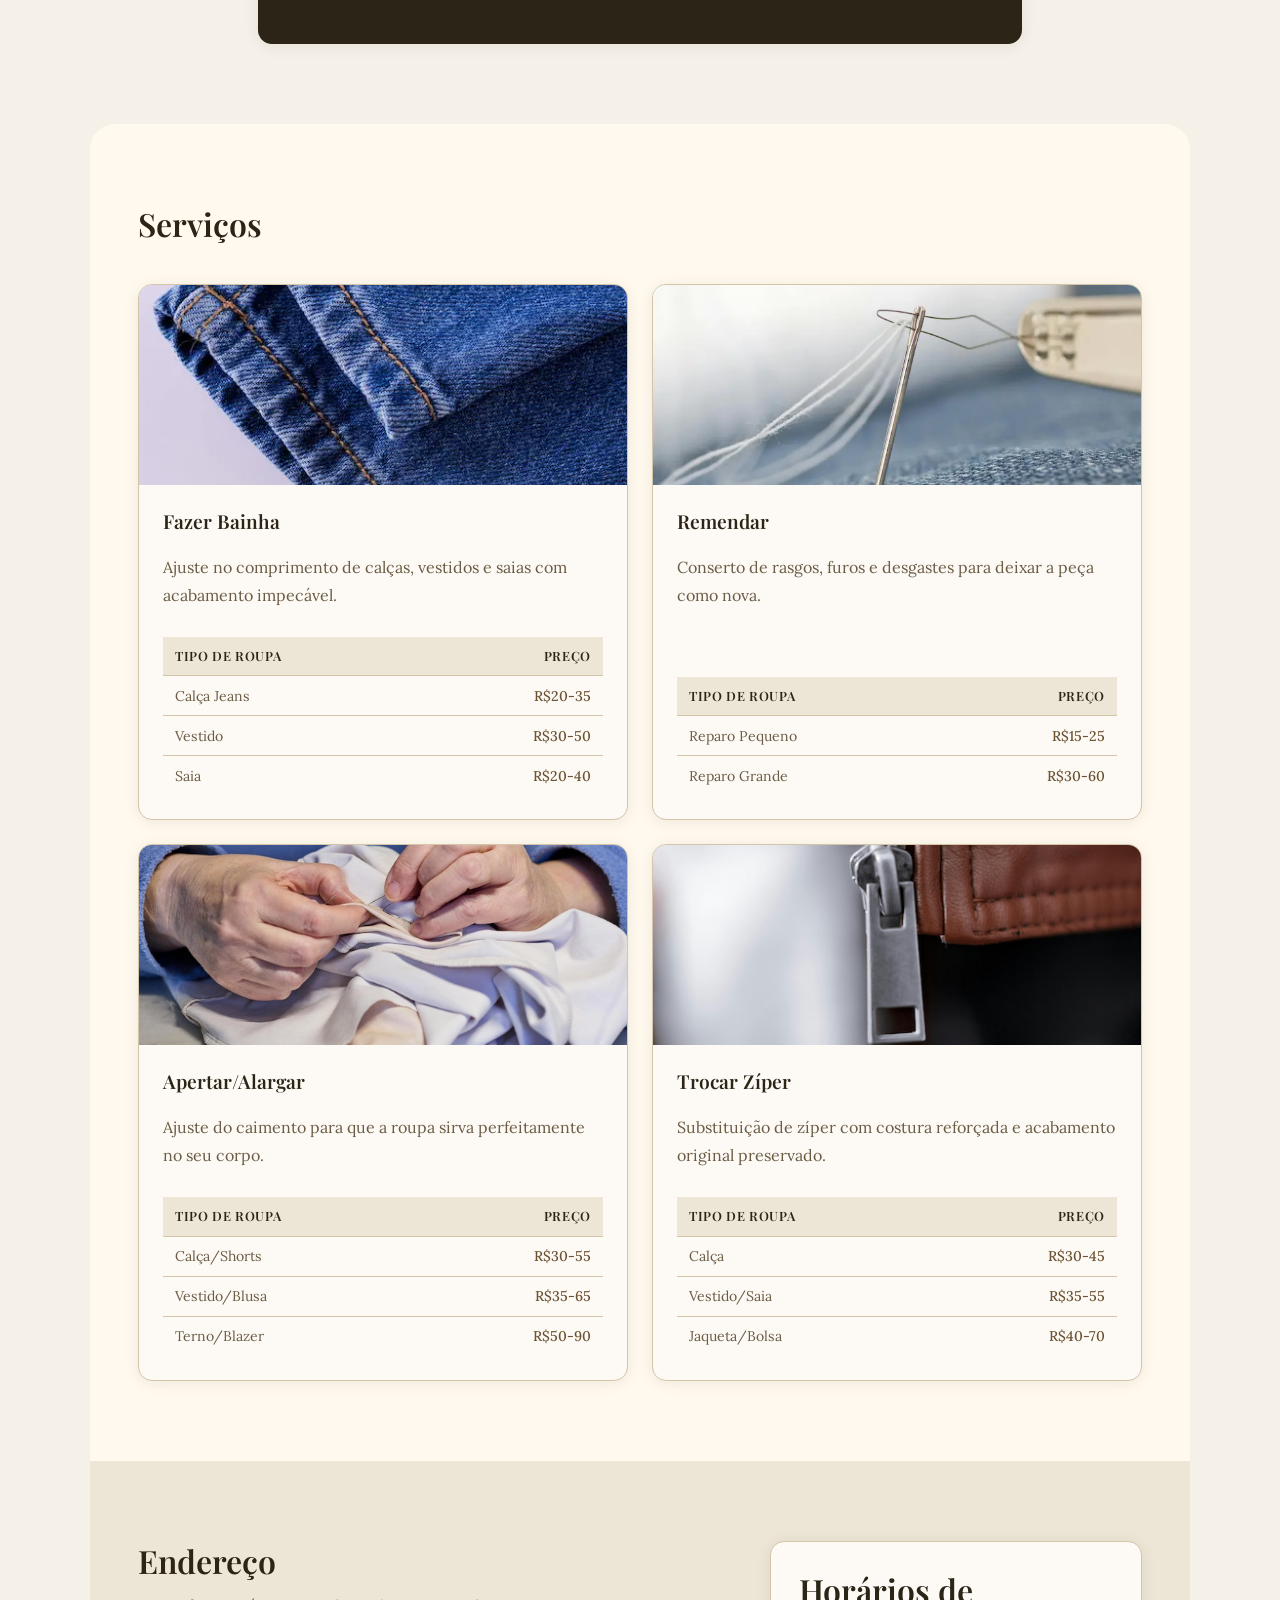
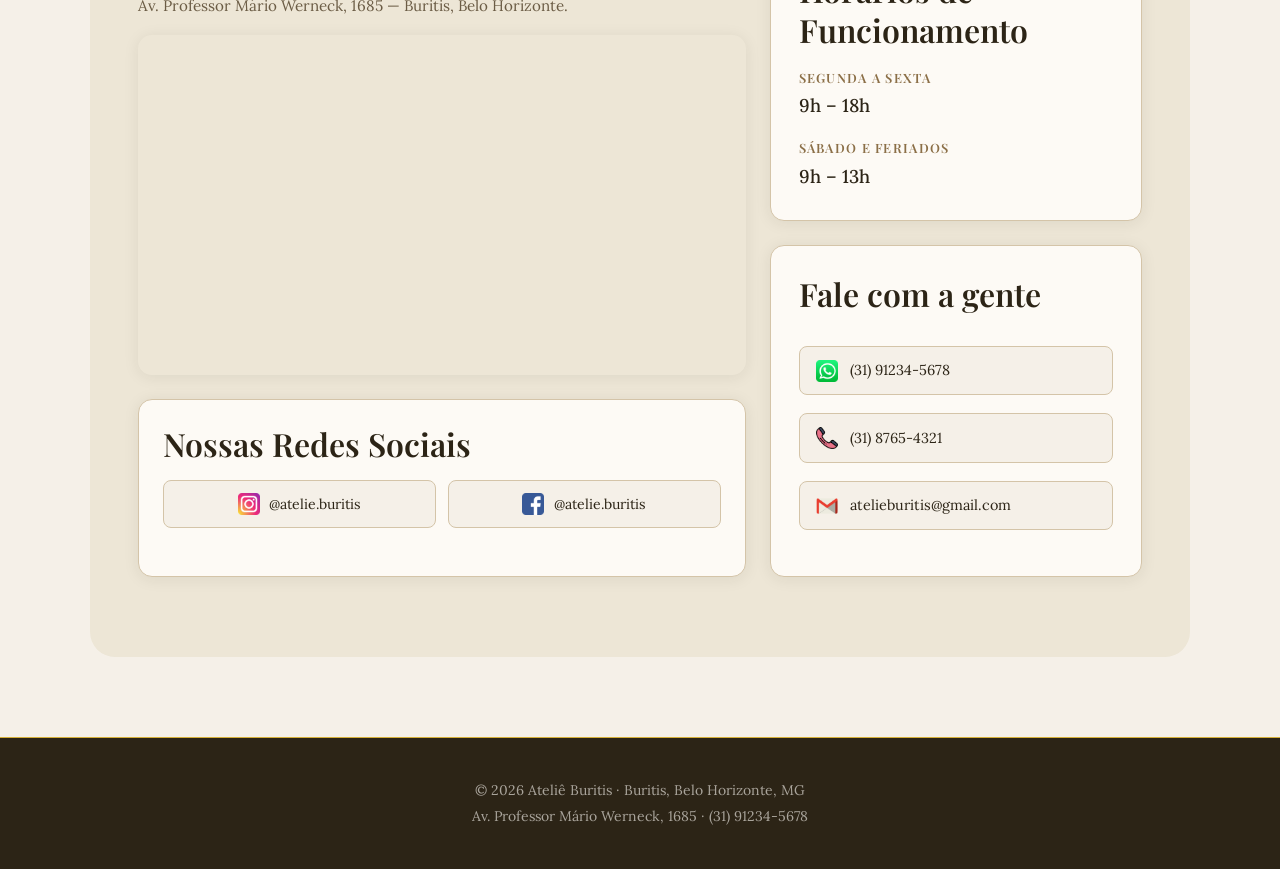
==== commit 99f947d8: "solving problems" ====
--- a/index.html
+++ b/index.html
@@ -66,7 +66,7 @@
     </head>
 
     <script src="js/main.js"></script>
-    
+
     <body>
         <!-- Botão whatsapp fixo -->
         <a class="whatsapp-float" href="https://wa.me/5531912345678?text=Olá%2C%20vim%20pelo%20site!" target="_blank" rel="noopener noreferrer" aria-label="Mandar mensagem pelo WhatsApp">
@@ -99,7 +99,7 @@
                 <p>Há mais de 15 anos costurando histórias no coração do Buritis, o Ateliê Buritis nasceu do amor pela costura fina e pelo cuidado com cada detalhe. Atendemos moradores do bairro e de toda a região de Belo Horizonte, devolvendo vida a roupas queridas, ajustando peças especiais e transformando o que parecia sem conserto em algo melhor do que o original. Trabalhamos com dedicação artesanal, prazo honesto e aquele atendimento de bairro que todo mundo merece — onde você é chamado pelo nome e sua roupa é tratada com respeito.</p>
 
                 <!-- Vídeo -->
-                <div style="padding:52.71% 0 0 0;position:relative;"><iframe src="https://player.vimeo.com/video/1190344488?badge=0&amp;autopause=0&amp;player_id=0&amp;app_id=58479&amp;muted=1" frameborder="0" allow="autoplay; fullscreen; picture-in-picture; clipboard-write; encrypted-media; web-share" referrerpolicy="strict-origin-when-cross-origin" style="position:absolute;top:0;left:0;width:100%;height:100%;" title="Ateliê Buritis - Conheça nossa loja!"></iframe></div><script src="https://player.vimeo.com/api/player.js"></script>
+                <div style="padding:52.71% 0 0 0;position:relative;"><iframe src="https://player.vimeo.com/video/1190344488?badge=0&amp;autopause=0&amp;player_id=0&amp;app_id=58479" frameborder="0" allow="autoplay; fullscreen; picture-in-picture; clipboard-write; encrypted-media; web-share" referrerpolicy="strict-origin-when-cross-origin" style="position:absolute;top:0;left:0;width:100%;height:100%;" title="Ateliê Buritis - Conheça nossa loja!"></iframe></div><script src="https://player.vimeo.com/api/player.js"></script>
             </section>
             
             <!-- 3. Serviços -->
--- a/css/style.css
+++ b/css/style.css
@@ -203,7 +203,8 @@
  
 header img {
     position: relative;
-    max-width: 800px;
+    width: 80%;
+    max-width: 750px;
     margin: 0 auto;
     border-radius: 70%;
     border: 1.5px solid #D4AF37;
@@ -437,10 +438,11 @@
 .rede-item {
     display: flex;
     align-items: center;
+    justify-content: center;
     flex: 1;
     gap: 0.6rem;
     margin-bottom: 1rem;
-    padding: 0.65rem 1rem;
+    padding: 0.65rem 0.7rem;
     border-radius: var(--raio);
     border: 1px solid var(--cor-borda);
     background-color: var(--cor-fundo);
@@ -609,13 +611,18 @@
 
 @media (max-width: 768px) {
     nav {
+        justify-content: center;
         padding: 0.8rem 1.25rem;
         gap: 1rem;
         overflow-x: auto;
     }
+
+    nav span {
+        display: none;
+    }
  
     nav a {
-        font-size: 0.78rem;
+        font-size: 0.65rem;
         white-space: nowrap;
     }
 
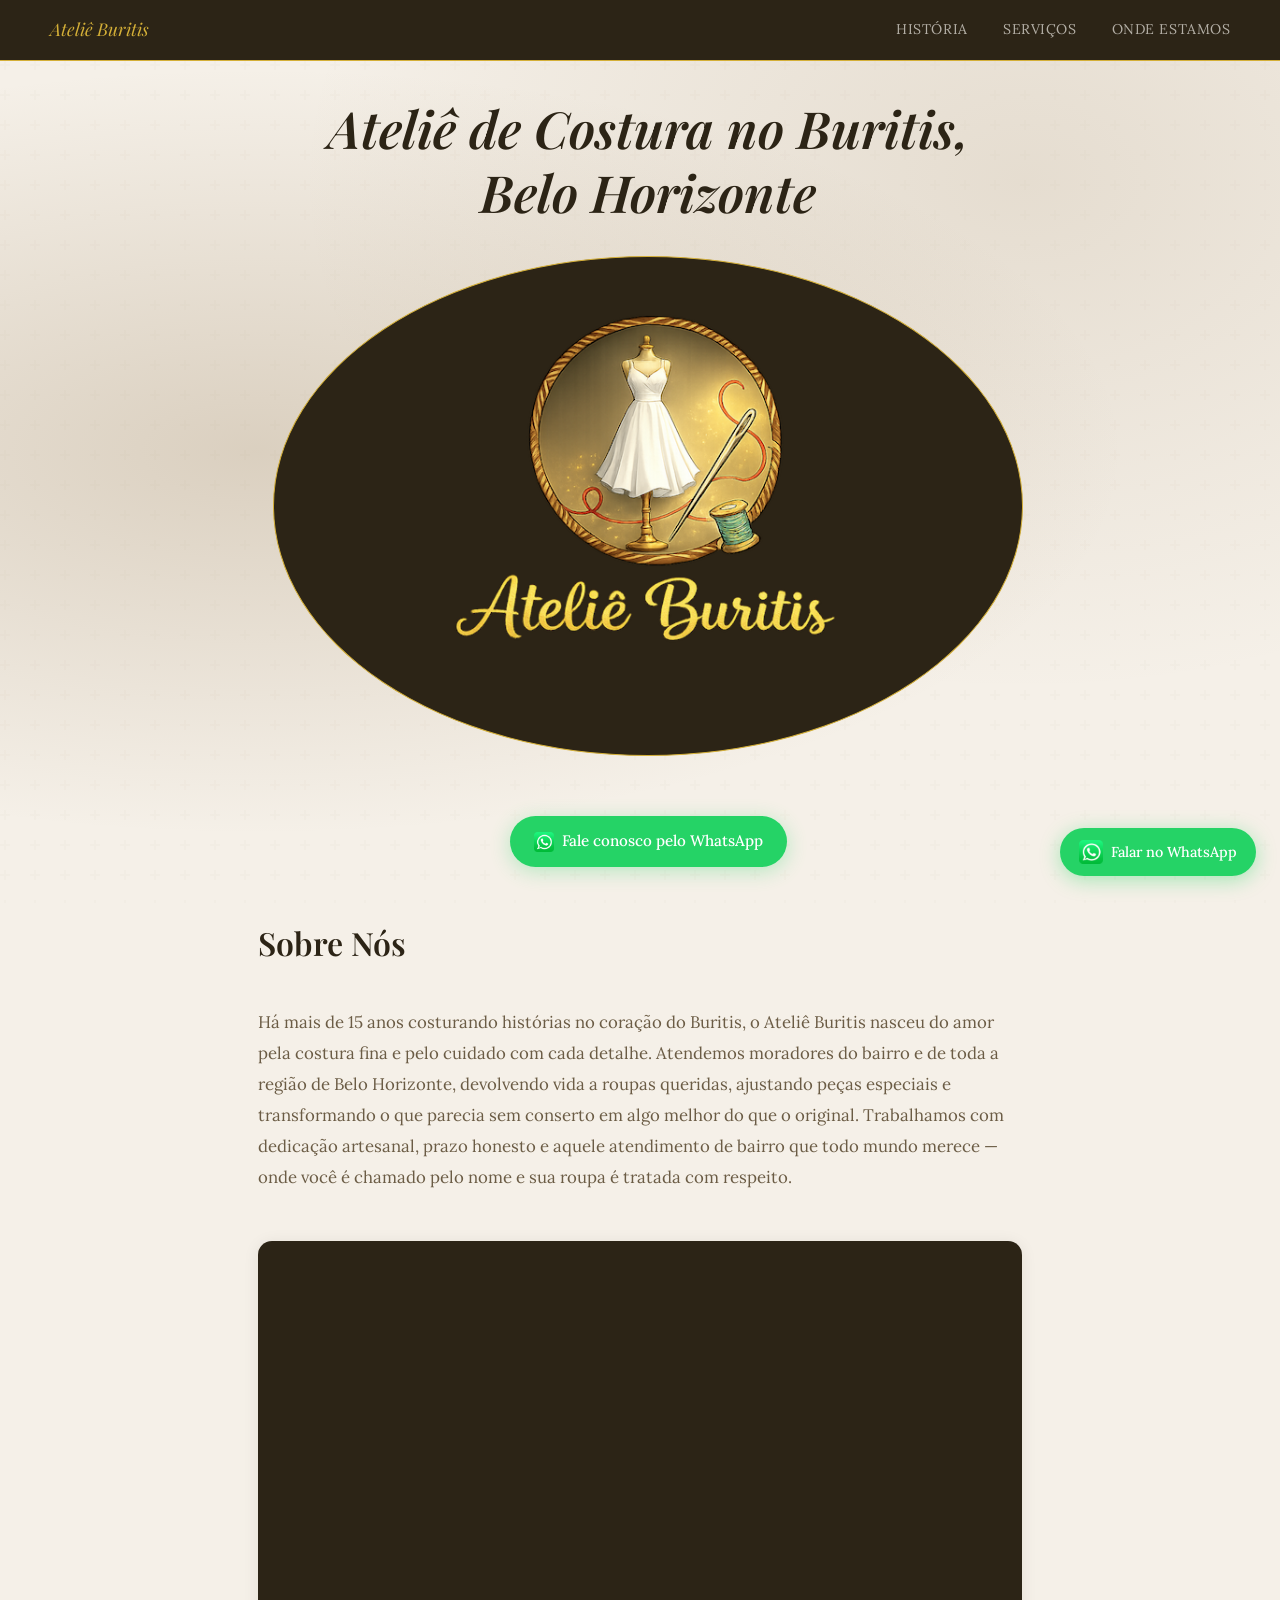
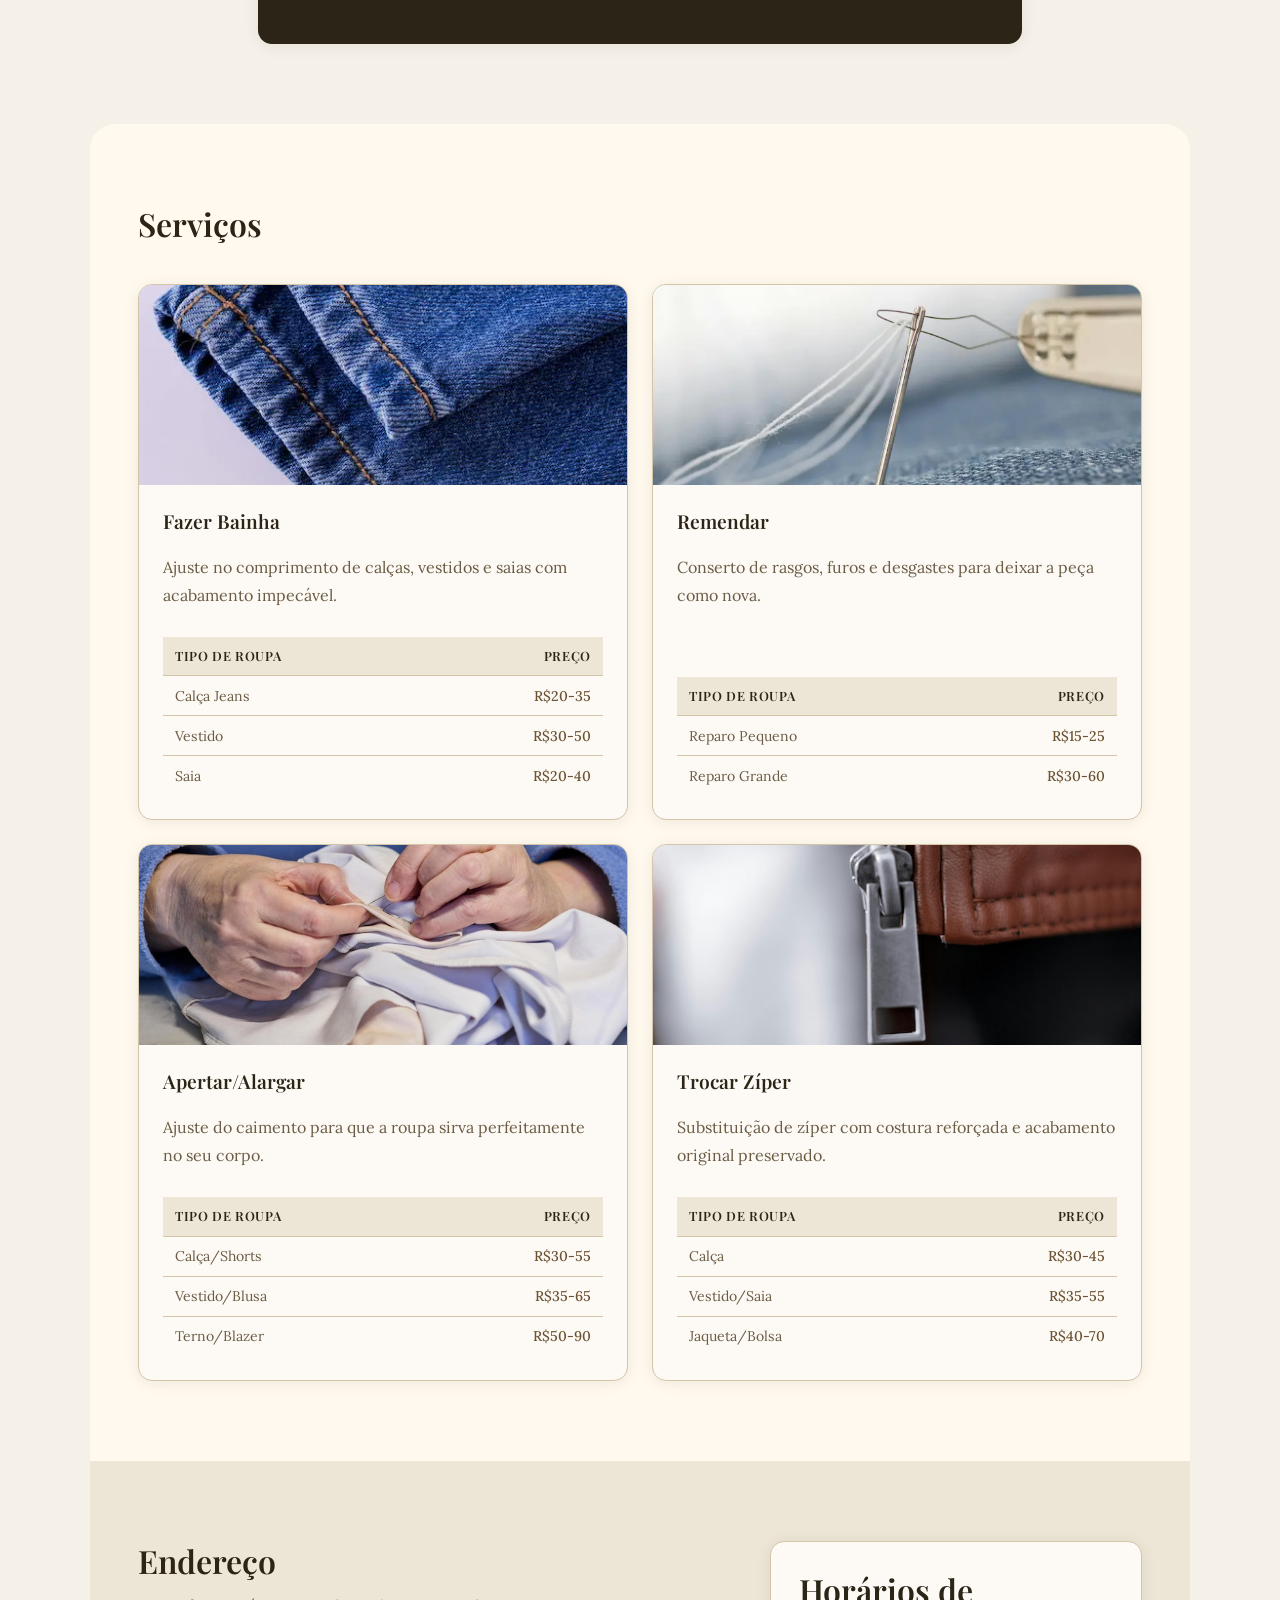
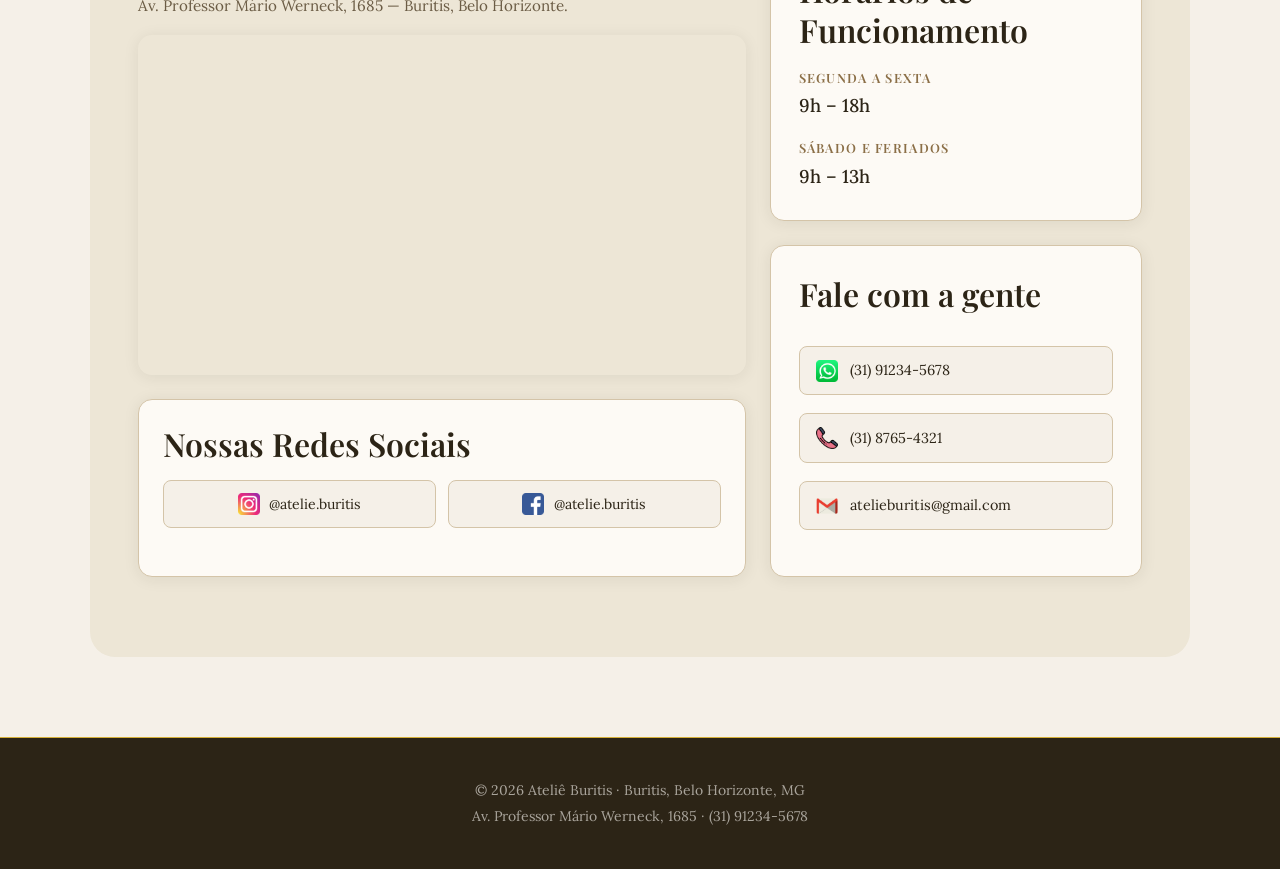
==== commit 6d6b420f: "changing things" ====
--- a/index.html
+++ b/index.html
@@ -77,7 +77,7 @@
         <!-- Navegação fixa -->
         <nav>
             <span>Ateliê Buritis</span>
-            <a href="#sobre">Nossa História</a>
+            <a href="#sobre">História</a>
             <a href="#servicos">Serviços</a>
             <a href="#localizacao">Onde Estamos</a>
         </nav>
--- a/css/style.css
+++ b/css/style.css
@@ -616,18 +616,15 @@
         gap: 1rem;
         overflow-x: auto;
     }
-
-    nav span {
-        display: none;
-    }
  
     nav a {
-        font-size: 0.65rem;
+        font-size: 0.9rem;
         white-space: nowrap;
     }
 
     h1 {
-        margin-top: 30px;
+        margin-top: 20px;
+
     }
  
     section {
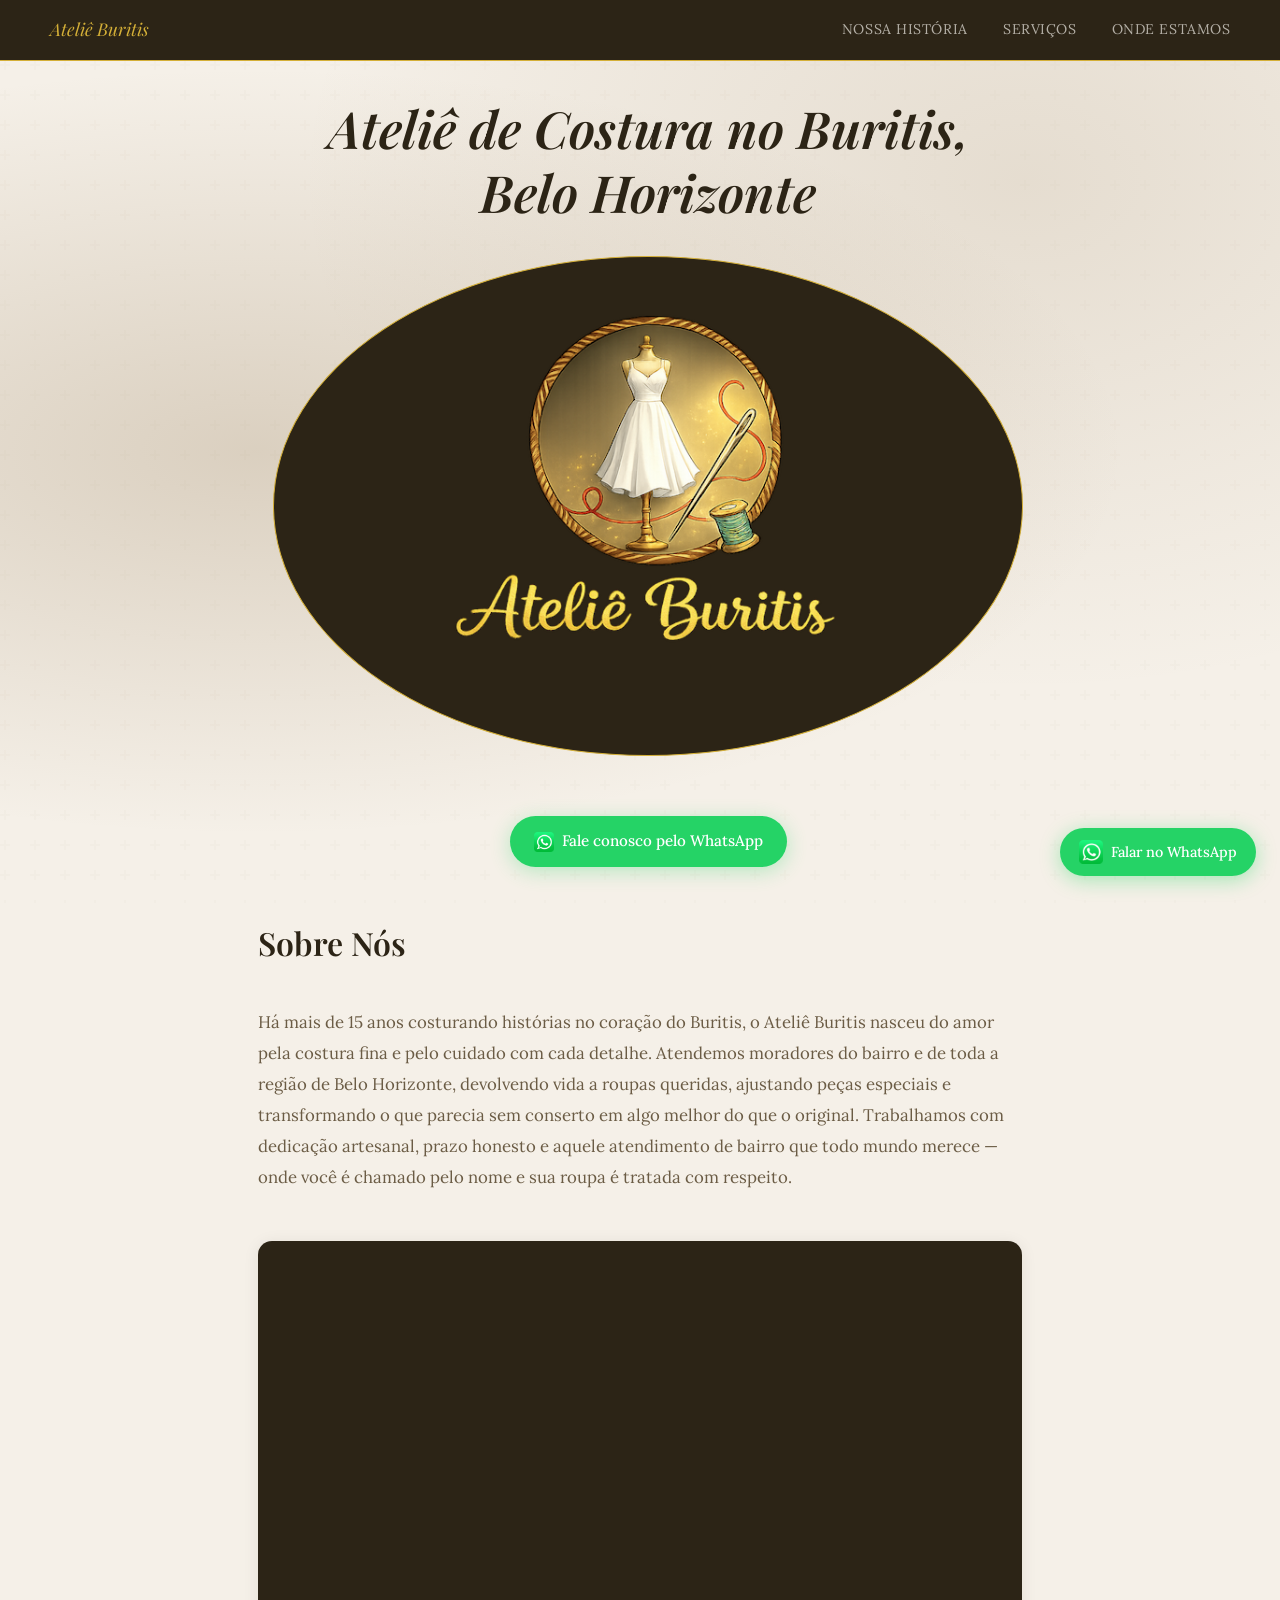
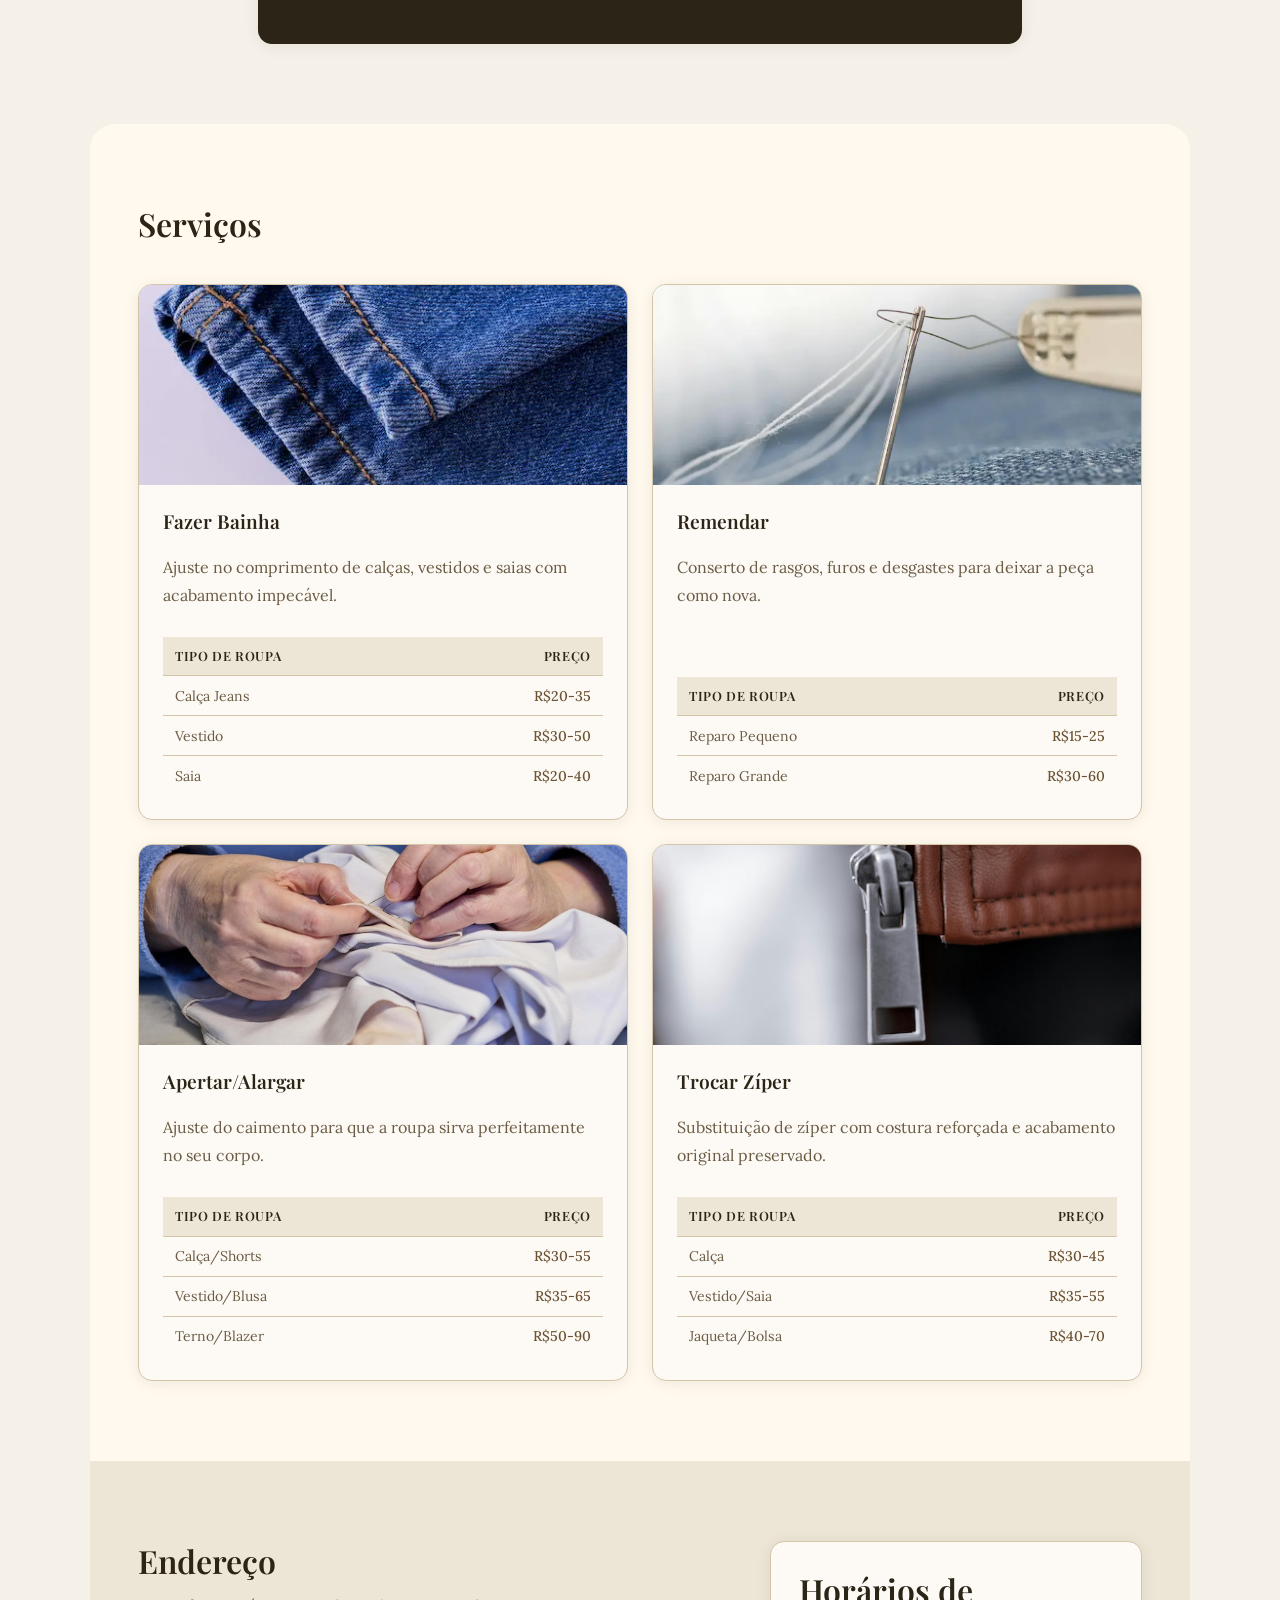
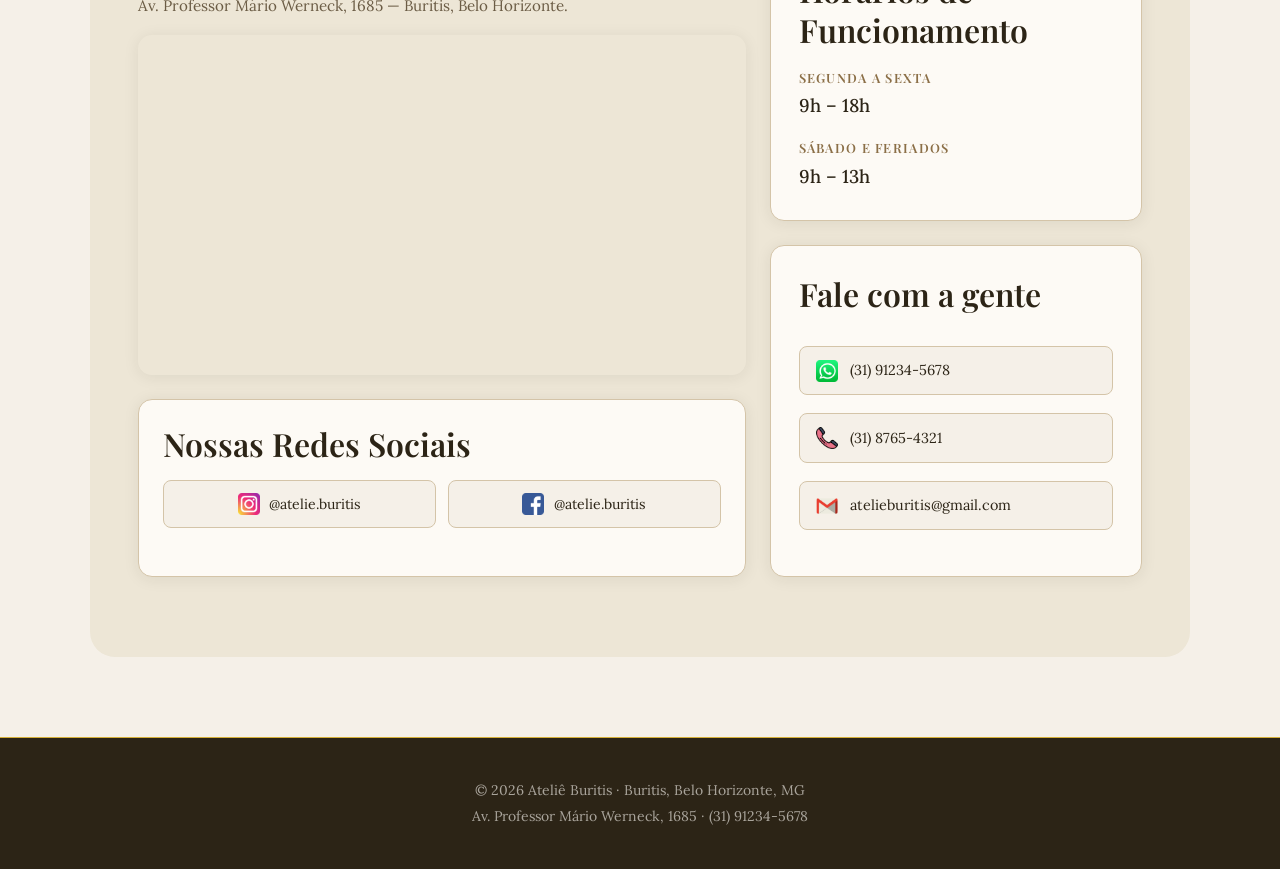
==== commit c09958b4: "changing things again" ====
--- a/index.html
+++ b/index.html
@@ -77,7 +77,7 @@
         <!-- Navegação fixa -->
         <nav>
             <span>Ateliê Buritis</span>
-            <a href="#sobre">História</a>
+            <a href="#sobre" id="historia">Nossa História</a>
             <a href="#servicos">Serviços</a>
             <a href="#localizacao">Onde Estamos</a>
         </nav>
--- a/css/style.css
+++ b/css/style.css
@@ -203,7 +203,7 @@
  
 header img {
     position: relative;
-    width: 80%;
+    width: 88%;
     max-width: 750px;
     margin: 0 auto;
     border-radius: 70%;
@@ -618,13 +618,17 @@
     }
  
     nav a {
-        font-size: 0.9rem;
+        font-size: 0.8rem;
         white-space: nowrap;
     }
 
     h1 {
-        margin-top: 20px;
-
+        margin-top: 2rem;
+
+    }
+
+    #historia {
+        display: none;
     }
  
     section {
